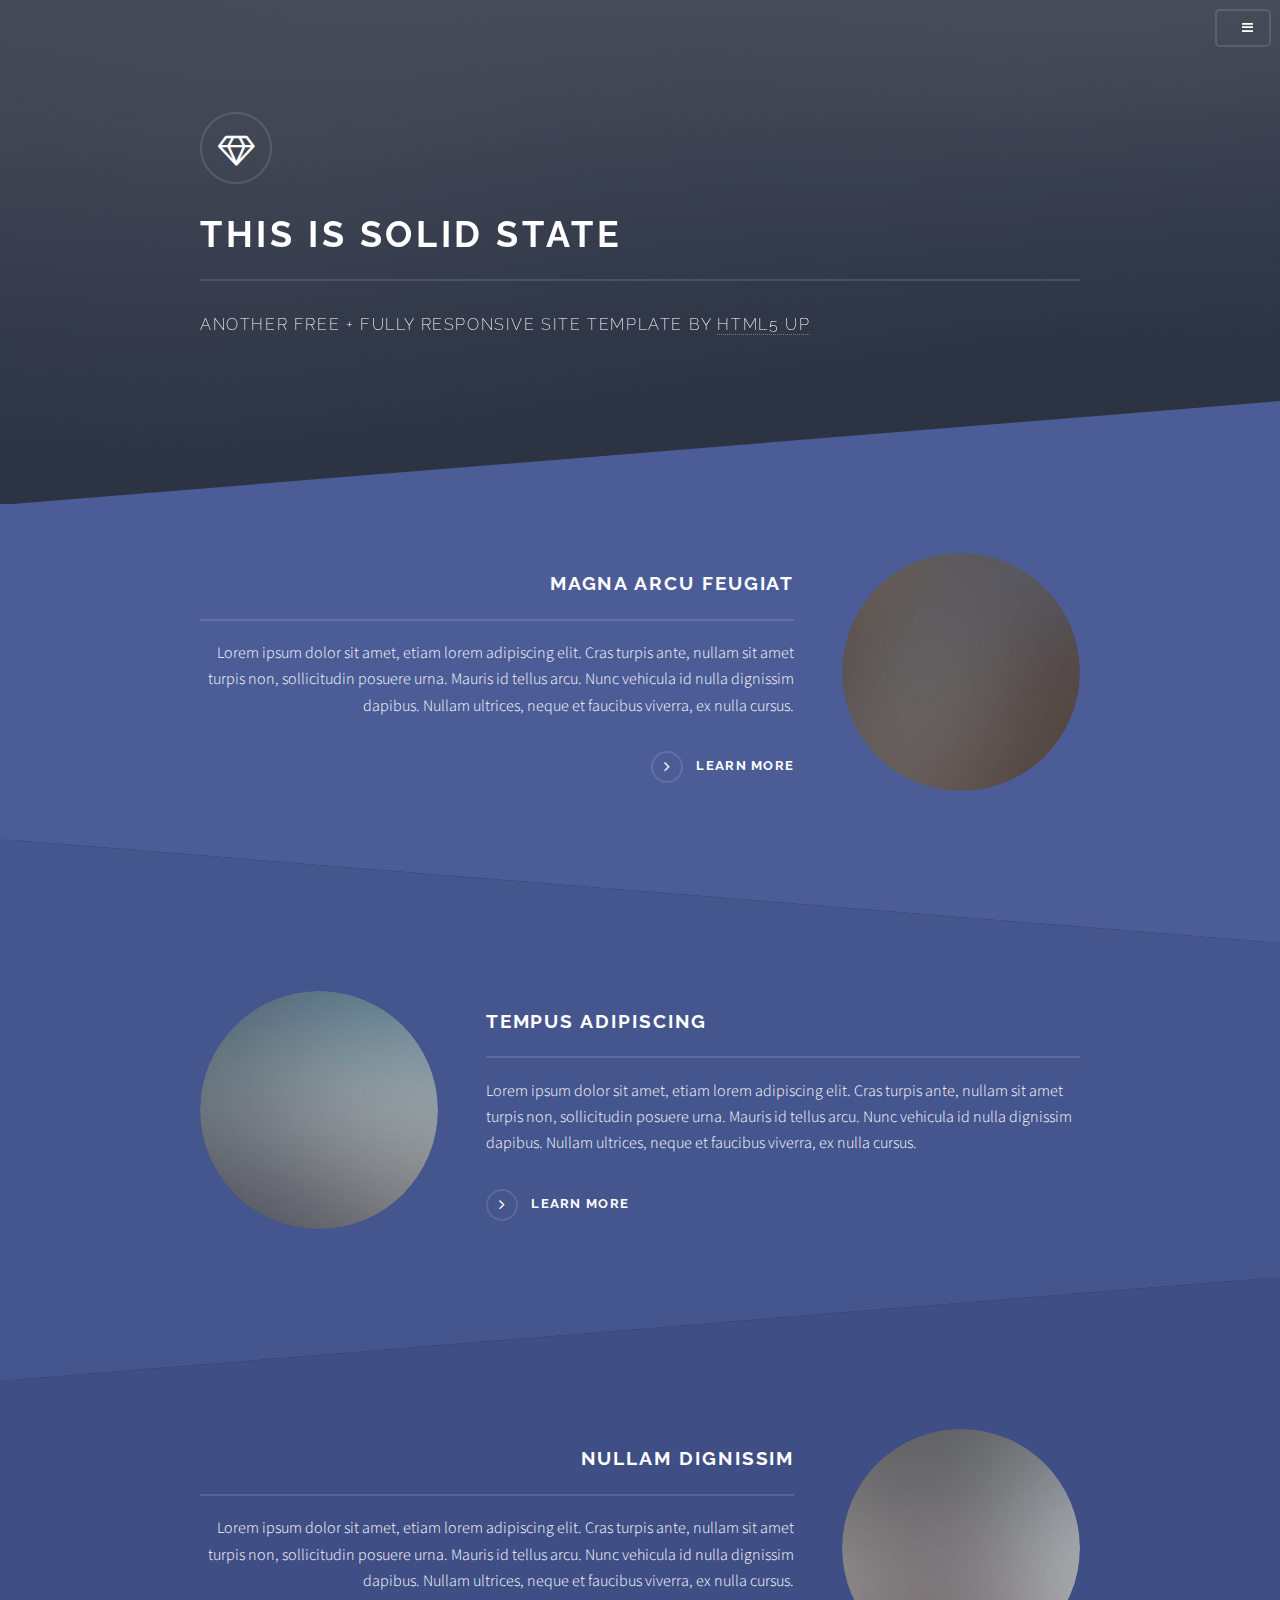
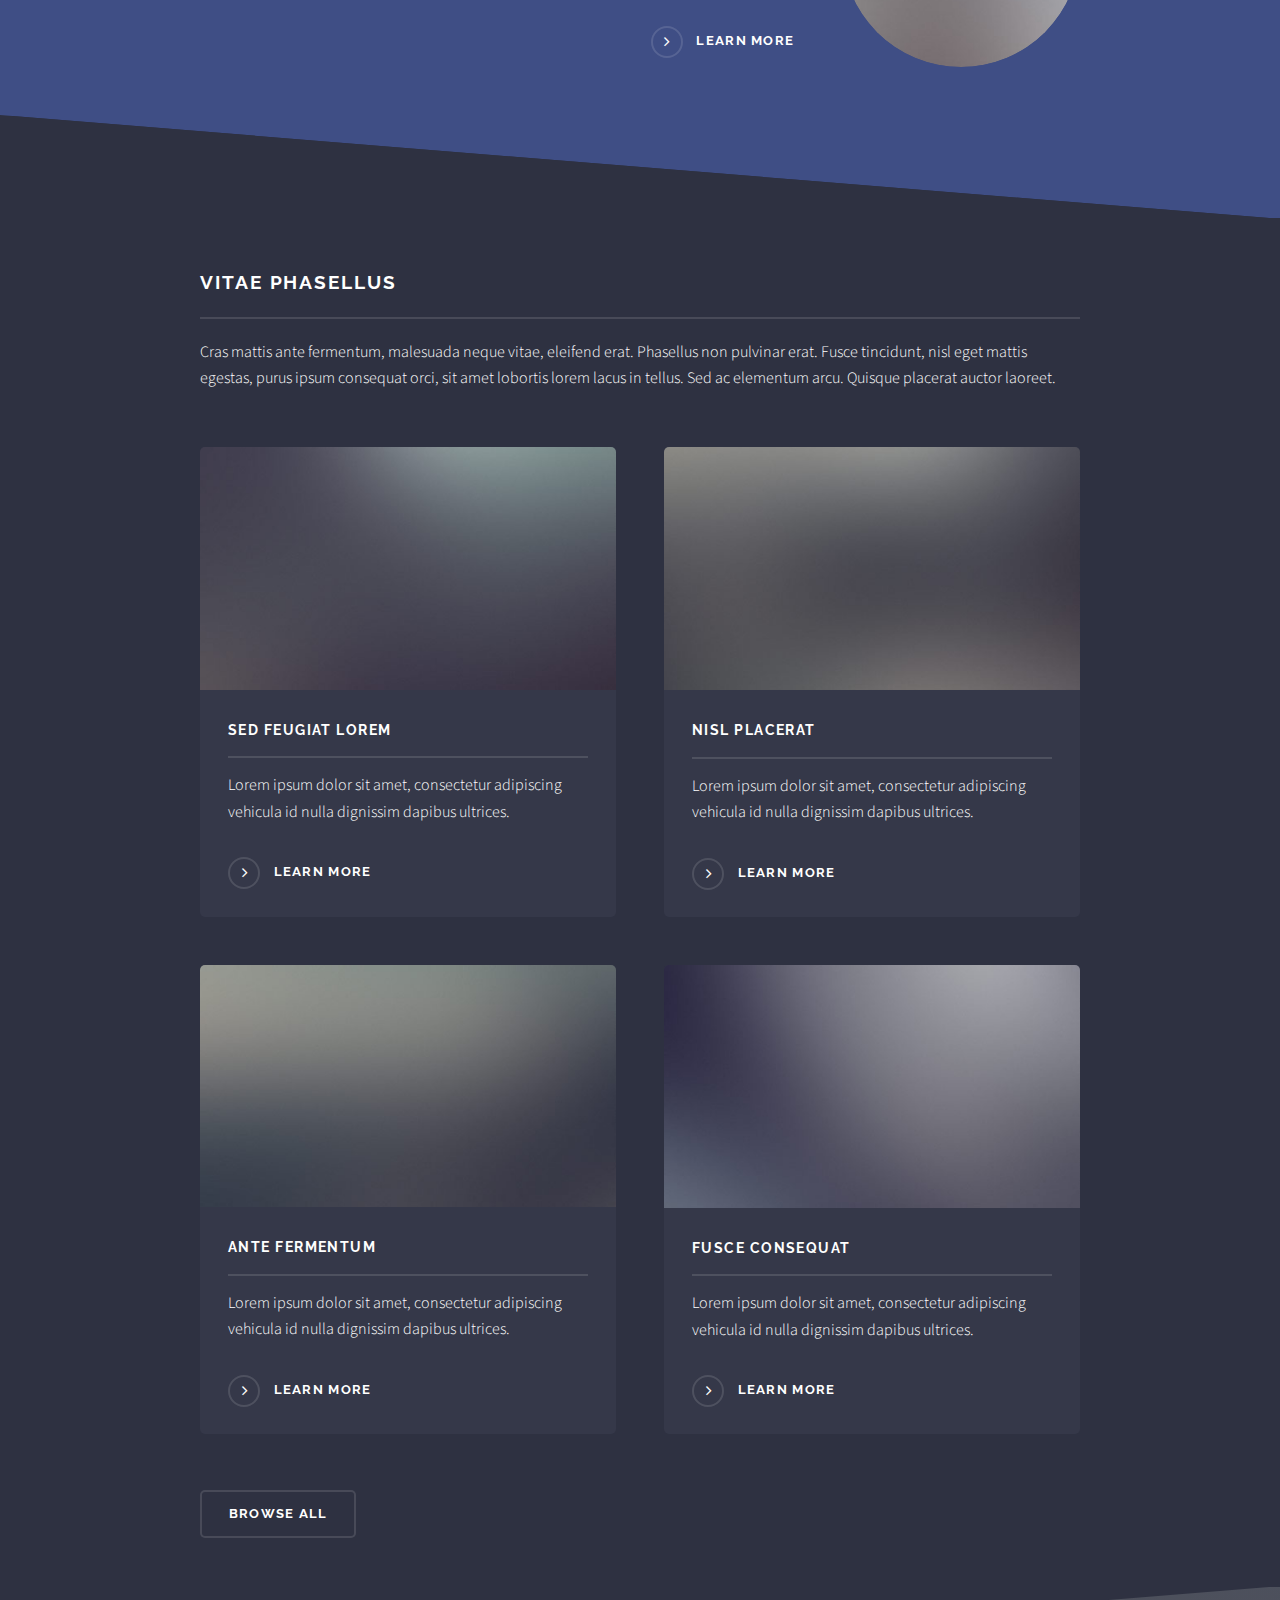
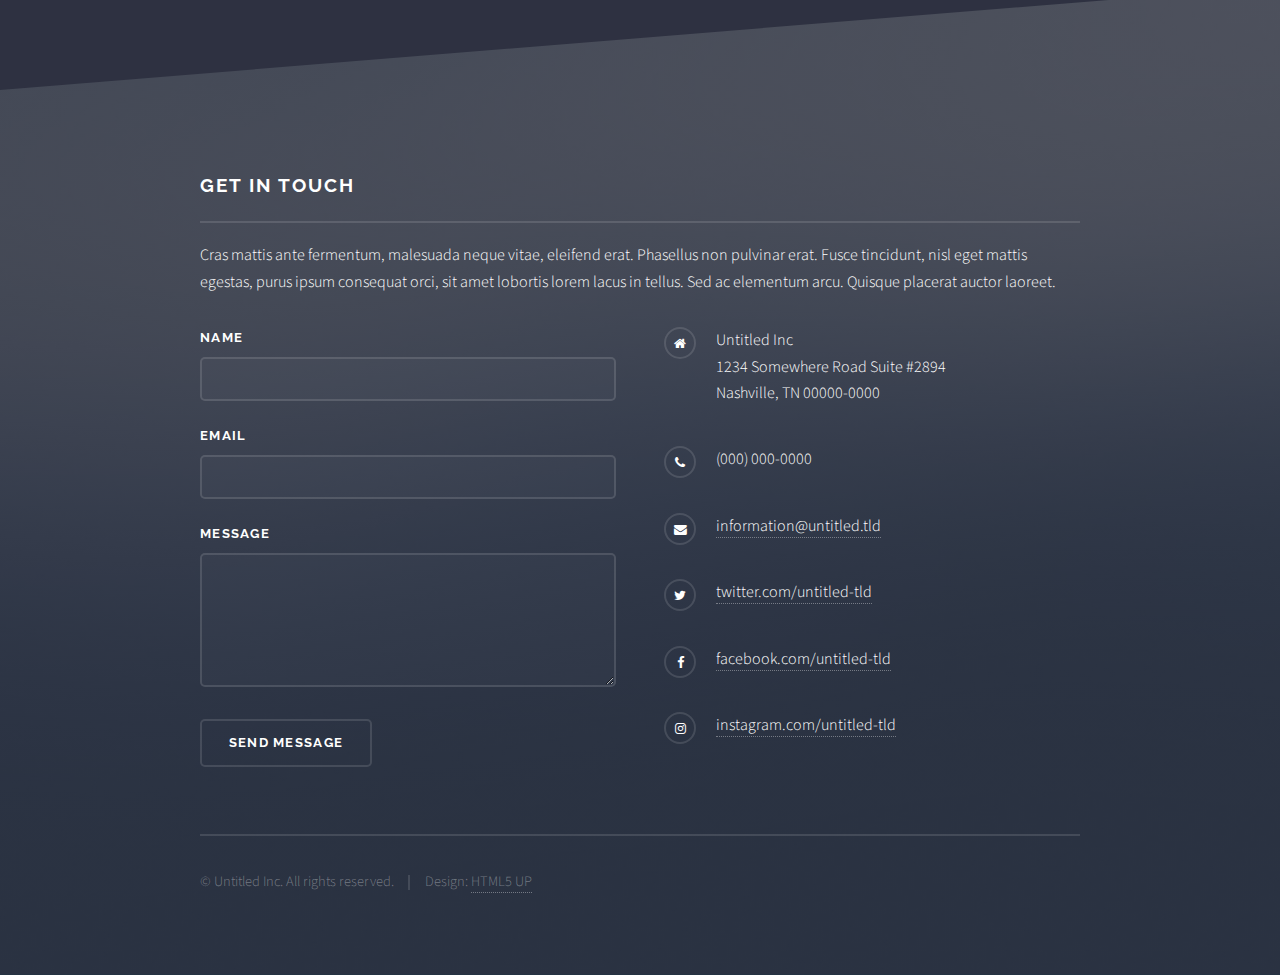
==== index.html @ 96dd8e82 "initial commit;" ====
<!DOCTYPE HTML>
<!--
	Solid State by HTML5 UP
	html5up.net | @ajlkn
	Free for personal and commercial use under the CCA 3.0 license (html5up.net/license)
-->
<html>
	<head>
		<title>Solid State by HTML5 UP</title>
		<meta charset="utf-8" />
		<meta name="viewport" content="width=device-width, initial-scale=1, user-scalable=no" />
		<link rel="stylesheet" href="assets/css/main.css" />
		<noscript><link rel="stylesheet" href="assets/css/noscript.css" /></noscript>
	</head>
	<body class="is-preload">

		<!-- Page Wrapper -->
			<div id="page-wrapper">

				<!-- Header -->
					<header id="header" class="alt">
						<h1><a href="index.html">Solid State</a></h1>
						<nav>
							<a href="#menu"></a>
						</nav>
					</header>

				<!-- Menu -->
					<nav id="menu">
						<div class="inner">
							<h2>Menu</h2>
							<ul class="links">
								<li><a href="index.html">Home</a></li>
								<li><a href="generic.html">Generic</a></li>
								<li><a href="elements.html">Elements</a></li>
								<li><a href="#">Log In</a></li>
								<li><a href="#">Sign Up</a></li>
							</ul>
							<a href="#" class="close">Close</a>
						</div>
					</nav>

				<!-- Banner -->
					<section id="banner">
						<div class="inner">
							<div class="logo"><span class="icon fa-diamond"></span></div>
							<h2>This is Solid State</h2>
							<p>Another free + fully responsive site template by <a href="http://html5up.net">HTML5 UP</a></p>
						</div>
					</section>

				<!-- Wrapper -->
					<section id="wrapper">

						<!-- One -->
							<section id="one" class="wrapper spotlight style1">
								<div class="inner">
									<a href="#" class="image"><img src="images/pic01.jpg" alt="" /></a>
									<div class="content">
										<h2 class="major">Magna arcu feugiat</h2>
										<p>Lorem ipsum dolor sit amet, etiam lorem adipiscing elit. Cras turpis ante, nullam sit amet turpis non, sollicitudin posuere urna. Mauris id tellus arcu. Nunc vehicula id nulla dignissim dapibus. Nullam ultrices, neque et faucibus viverra, ex nulla cursus.</p>
										<a href="#" class="special">Learn more</a>
									</div>
								</div>
							</section>

						<!-- Two -->
							<section id="two" class="wrapper alt spotlight style2">
								<div class="inner">
									<a href="#" class="image"><img src="images/pic02.jpg" alt="" /></a>
									<div class="content">
										<h2 class="major">Tempus adipiscing</h2>
										<p>Lorem ipsum dolor sit amet, etiam lorem adipiscing elit. Cras turpis ante, nullam sit amet turpis non, sollicitudin posuere urna. Mauris id tellus arcu. Nunc vehicula id nulla dignissim dapibus. Nullam ultrices, neque et faucibus viverra, ex nulla cursus.</p>
										<a href="#" class="special">Learn more</a>
									</div>
								</div>
							</section>

						<!-- Three -->
							<section id="three" class="wrapper spotlight style3">
								<div class="inner">
									<a href="#" class="image"><img src="images/pic03.jpg" alt="" /></a>
									<div class="content">
										<h2 class="major">Nullam dignissim</h2>
										<p>Lorem ipsum dolor sit amet, etiam lorem adipiscing elit. Cras turpis ante, nullam sit amet turpis non, sollicitudin posuere urna. Mauris id tellus arcu. Nunc vehicula id nulla dignissim dapibus. Nullam ultrices, neque et faucibus viverra, ex nulla cursus.</p>
										<a href="#" class="special">Learn more</a>
									</div>
								</div>
							</section>

						<!-- Four -->
							<section id="four" class="wrapper alt style1">
								<div class="inner">
									<h2 class="major">Vitae phasellus</h2>
									<p>Cras mattis ante fermentum, malesuada neque vitae, eleifend erat. Phasellus non pulvinar erat. Fusce tincidunt, nisl eget mattis egestas, purus ipsum consequat orci, sit amet lobortis lorem lacus in tellus. Sed ac elementum arcu. Quisque placerat auctor laoreet.</p>
									<section class="features">
										<article>
											<a href="#" class="image"><img src="images/pic04.jpg" alt="" /></a>
											<h3 class="major">Sed feugiat lorem</h3>
											<p>Lorem ipsum dolor sit amet, consectetur adipiscing vehicula id nulla dignissim dapibus ultrices.</p>
											<a href="#" class="special">Learn more</a>
										</article>
										<article>
											<a href="#" class="image"><img src="images/pic05.jpg" alt="" /></a>
											<h3 class="major">Nisl placerat</h3>
											<p>Lorem ipsum dolor sit amet, consectetur adipiscing vehicula id nulla dignissim dapibus ultrices.</p>
											<a href="#" class="special">Learn more</a>
										</article>
										<article>
											<a href="#" class="image"><img src="images/pic06.jpg" alt="" /></a>
											<h3 class="major">Ante fermentum</h3>
											<p>Lorem ipsum dolor sit amet, consectetur adipiscing vehicula id nulla dignissim dapibus ultrices.</p>
											<a href="#" class="special">Learn more</a>
										</article>
										<article>
											<a href="#" class="image"><img src="images/pic07.jpg" alt="" /></a>
											<h3 class="major">Fusce consequat</h3>
											<p>Lorem ipsum dolor sit amet, consectetur adipiscing vehicula id nulla dignissim dapibus ultrices.</p>
											<a href="#" class="special">Learn more</a>
										</article>
									</section>
									<ul class="actions">
										<li><a href="#" class="button">Browse All</a></li>
									</ul>
								</div>
							</section>

					</section>

				<!-- Footer -->
					<section id="footer">
						<div class="inner">
							<h2 class="major">Get in touch</h2>
							<p>Cras mattis ante fermentum, malesuada neque vitae, eleifend erat. Phasellus non pulvinar erat. Fusce tincidunt, nisl eget mattis egestas, purus ipsum consequat orci, sit amet lobortis lorem lacus in tellus. Sed ac elementum arcu. Quisque placerat auctor laoreet.</p>
							<form method="post" action="#">
								<div class="fields">
									<div class="field">
										<label for="name">Name</label>
										<input type="text" name="name" id="name" />
									</div>
									<div class="field">
										<label for="email">Email</label>
										<input type="email" name="email" id="email" />
									</div>
									<div class="field">
										<label for="message">Message</label>
										<textarea name="message" id="message" rows="4"></textarea>
									</div>
								</div>
								<ul class="actions">
									<li><input type="submit" value="Send Message" /></li>
								</ul>
							</form>
							<ul class="contact">
								<li class="fa-home">
									Untitled Inc<br />
									1234 Somewhere Road Suite #2894<br />
									Nashville, TN 00000-0000
								</li>
								<li class="fa-phone">(000) 000-0000</li>
								<li class="fa-envelope"><a href="#">information@untitled.tld</a></li>
								<li class="fa-twitter"><a href="#">twitter.com/untitled-tld</a></li>
								<li class="fa-facebook"><a href="#">facebook.com/untitled-tld</a></li>
								<li class="fa-instagram"><a href="#">instagram.com/untitled-tld</a></li>
							</ul>
							<ul class="copyright">
								<li>&copy; Untitled Inc. All rights reserved.</li><li>Design: <a href="http://html5up.net">HTML5 UP</a></li>
							</ul>
						</div>
					</section>

			</div>

		<!-- Scripts -->
			<script src="assets/js/jquery.min.js"></script>
			<script src="assets/js/jquery.scrollex.min.js"></script>
			<script src="assets/js/browser.min.js"></script>
			<script src="assets/js/breakpoints.min.js"></script>
			<script src="assets/js/util.js"></script>
			<script src="assets/js/main.js"></script>

	</body>
</html>
---- assets/css/main.css ----
@import url(font-awesome.min.css);
@import url("https://fonts.googleapis.com/css?family=Raleway:200,700|Source+Sans+Pro:300,600,300italic,600italic");
/*
	Solid State by HTML5 UP
	html5up.net | @ajlkn
	Free for personal and commercial use under the CCA 3.0 license (html5up.net/license)
*/
html, body, div, span, applet, object,
iframe, h1, h2, h3, h4, h5, h6, p, blockquote,
pre, a, abbr, acronym, address, big, cite,
code, del, dfn, em, img, ins, kbd, q, s, samp,
small, strike, strong, sub, sup, tt, var, b,
u, i, center, dl, dt, dd, ol, ul, li, fieldset,
form, label, legend, table, caption, tbody,
tfoot, thead, tr, th, td, article, aside,
canvas, details, embed, figure, figcaption,
footer, header, hgroup, menu, nav, output, ruby,
section, summary, time, mark, audio, video {
  margin: 0;
  padding: 0;
  border: 0;
  font-size: 100%;
  font: inherit;
  vertical-align: baseline; }

article, aside, details, figcaption, figure,
footer, header, hgroup, menu, nav, section {
  display: block; }

body {
  line-height: 1; }

ol, ul {
  list-style: none; }

blockquote, q {
  quotes: none; }
  blockquote:before, blockquote:after, q:before, q:after {
    content: '';
    content: none; }

table {
  border-collapse: collapse;
  border-spacing: 0; }

body {
  -webkit-text-size-adjust: none; }

mark {
  background-color: transparent;
  color: inherit; }

input::-moz-focus-inner {
  border: 0;
  padding: 0; }

input, select, textarea {
  -moz-appearance: none;
  -webkit-appearance: none;
  -ms-appearance: none;
  appearance: none; }

/* Basic */
@-ms-viewport {
  width: device-width; }

body {
  -ms-overflow-style: scrollbar; }

@media screen and (max-width: 480px) {
  html, body {
    min-width: 320px; } }

html {
  box-sizing: border-box; }

*, *:before, *:after {
  box-sizing: inherit; }

body {
  background-color: #2e3141;
  background-image: linear-gradient(to top, rgba(46, 49, 65, 0.8), rgba(46, 49, 65, 0.8)), url("../../images/bg.jpg");
  background-size: auto, cover;
  background-attachment: fixed, fixed;
  background-position: center, center; }
  body.is-preload *, body.is-preload *:before, body.is-preload *:after {
    -moz-animation: none !important;
    -webkit-animation: none !important;
    -ms-animation: none !important;
    animation: none !important;
    -moz-transition: none !important;
    -webkit-transition: none !important;
    -ms-transition: none !important;
    transition: none !important; }

/* Type */
body, input, select, textarea {
  color: #ffffff;
  font-family: "Source Sans Pro", Helvetica, sans-serif;
  font-size: 16.5pt;
  font-weight: 300;
  line-height: 1.65; }
  @media screen and (max-width: 1680px) {
    body, input, select, textarea {
      font-size: 13pt; } }
  @media screen and (max-width: 1280px) {
    body, input, select, textarea {
      font-size: 12pt; } }
  @media screen and (max-width: 980px) {
    body, input, select, textarea {
      font-size: 12pt; } }
  @media screen and (max-width: 736px) {
    body, input, select, textarea {
      font-size: 12pt; } }
  @media screen and (max-width: 480px) {
    body, input, select, textarea {
      font-size: 12pt; } }

a {
  -moz-transition: color 0.2s ease-in-out, border-bottom-color 0.2s ease-in-out;
  -webkit-transition: color 0.2s ease-in-out, border-bottom-color 0.2s ease-in-out;
  -ms-transition: color 0.2s ease-in-out, border-bottom-color 0.2s ease-in-out;
  transition: color 0.2s ease-in-out, border-bottom-color 0.2s ease-in-out;
  border-bottom: dotted 1px rgba(255, 255, 255, 0.35);
  color: #ffffff;
  text-decoration: none; }
  a:hover {
    border-bottom-color: transparent;
    color: #ffffff !important; }
  a.special:not(.button) {
    text-decoration: none;
    border-bottom: 0;
    display: block;
    font-family: Raleway, Helvetica, sans-serif;
    font-size: 0.8em;
    font-weight: 700;
    letter-spacing: 0.1em;
    margin: 0 0 2em 0;
    text-transform: uppercase; }
    a.special:not(.button):before {
      -moz-osx-font-smoothing: grayscale;
      -webkit-font-smoothing: antialiased;
      font-family: FontAwesome;
      font-style: normal;
      font-weight: normal;
      text-transform: none !important; }
    a.special:not(.button):before {
      -moz-transition: background-color 0.2s ease-in-out;
      -webkit-transition: background-color 0.2s ease-in-out;
      -ms-transition: background-color 0.2s ease-in-out;
      transition: background-color 0.2s ease-in-out;
      border-radius: 100%;
      border: solid 2px rgba(255, 255, 255, 0.125);
      content: '\f105';
      display: inline-block;
      font-size: 1.25em;
      height: 2em;
      line-height: 1.65em;
      margin-right: 0.85em;
      text-align: center;
      text-indent: 0.15em;
      vertical-align: middle;
      width: 2em; }
    a.special:not(.button):hover:before {
      background-color: rgba(255, 255, 255, 0.025); }
    a.special:not(.button):active:before {
      background-color: rgba(255, 255, 255, 0.075); }

strong, b {
  color: #ffffff;
  font-weight: 600; }

em, i {
  font-style: italic; }

p {
  margin: 0 0 2em 0; }

h1, h2, h3, h4, h5, h6 {
  color: #ffffff;
  font-family: Raleway, Helvetica, sans-serif;
  font-weight: 700;
  letter-spacing: 0.1em;
  margin: 0 0 1em 0;
  text-transform: uppercase; }
  h1 a, h2 a, h3 a, h4 a, h5 a, h6 a {
    color: inherit;
    text-decoration: none;
    border-bottom: 0; }
  h1 span, h2 span, h3 span, h4 span, h5 span, h6 span {
    font-weight: 200; }
  h1.major, h2.major, h3.major, h4.major, h5.major, h6.major {
    padding-bottom: 1em;
    border-bottom: solid 2px rgba(255, 255, 255, 0.125); }

h2 {
  font-size: 1.2em; }

h3 {
  font-size: 0.9em; }

h4 {
  font-size: 0.7em; }

h5 {
  font-size: 0.7em; }

h6 {
  font-size: 0.7em; }

@media screen and (max-width: 736px) {
  h2 {
    font-size: 1em; }
  h3 {
    font-size: 0.8em; } }

sub {
  font-size: 0.8em;
  position: relative;
  top: 0.5em; }

sup {
  font-size: 0.8em;
  position: relative;
  top: -0.5em; }

blockquote {
  border-left: solid 4px rgba(255, 255, 255, 0.125);
  font-style: italic;
  margin: 0 0 2em 0;
  padding: 0.5em 0 0.5em 2em; }

code {
  background: rgba(255, 255, 255, 0.025);
  border-radius: 5px;
  border: solid 2px rgba(255, 255, 255, 0.125);
  font-family: "Courier New", monospace;
  font-size: 0.9em;
  margin: 0 0.25em;
  padding: 0.25em 0.65em; }

pre {
  -webkit-overflow-scrolling: touch;
  font-family: "Courier New", monospace;
  font-size: 0.9em;
  margin: 0 0 2em 0; }
  pre code {
    display: block;
    line-height: 1.75em;
    padding: 1em 1.5em;
    overflow-x: auto; }

hr {
  border: 0;
  border-bottom: solid 2px rgba(255, 255, 255, 0.125);
  margin: 2.5em 0; }
  hr.major {
    margin: 4em 0; }

.align-left {
  text-align: left; }

.align-center {
  text-align: center; }

.align-right {
  text-align: right; }

/* Row */
.row {
  display: flex;
  flex-wrap: wrap;
  box-sizing: border-box;
  align-items: stretch; }
  .row > * {
    box-sizing: border-box; }
  .row.gtr-uniform > * > :last-child {
    margin-bottom: 0; }
  .row.aln-left {
    justify-content: flex-start; }
  .row.aln-center {
    justify-content: center; }
  .row.aln-right {
    justify-content: flex-end; }
  .row.aln-top {
    align-items: flex-start; }
  .row.aln-middle {
    align-items: center; }
  .row.aln-bottom {
    align-items: flex-end; }
  .row > .imp {
    order: -1; }
  .row > .col-1 {
    width: 8.3333333333%; }
  .row > .off-1 {
    margin-left: 8.3333333333%; }
  .row > .col-2 {
    width: 16.6666666667%; }
  .row > .off-2 {
    margin-left: 16.6666666667%; }
  .row > .col-3 {
    width: 25%; }
  .row > .off-3 {
    margin-left: 25%; }
  .row > .col-4 {
    width: 33.3333333333%; }
  .row > .off-4 {
    margin-left: 33.3333333333%; }
  .row > .col-5 {
    width: 41.6666666667%; }
  .row > .off-5 {
    margin-left: 41.6666666667%; }
  .row > .col-6 {
    width: 50%; }
  .row > .off-6 {
    margin-left: 50%; }
  .row > .col-7 {
    width: 58.3333333333%; }
  .row > .off-7 {
    margin-left: 58.3333333333%; }
  .row > .col-8 {
    width: 66.6666666667%; }
  .row > .off-8 {
    margin-left: 66.6666666667%; }
  .row > .col-9 {
    width: 75%; }
  .row > .off-9 {
    margin-left: 75%; }
  .row > .col-10 {
    width: 83.3333333333%; }
  .row > .off-10 {
    margin-left: 83.3333333333%; }
  .row > .col-11 {
    width: 91.6666666667%; }
  .row > .off-11 {
    margin-left: 91.6666666667%; }
  .row > .col-12 {
    width: 100%; }
  .row > .off-12 {
    margin-left: 100%; }
  .row.gtr-0 {
    margin-top: 0;
    margin-left: 0em; }
    .row.gtr-0 > * {
      padding: 0 0 0 0em; }
    .row.gtr-0.gtr-uniform {
      margin-top: 0em; }
      .row.gtr-0.gtr-uniform > * {
        padding-top: 0em; }
  .row.gtr-25 {
    margin-top: 0;
    margin-left: -0.4375em; }
    .row.gtr-25 > * {
      padding: 0 0 0 0.4375em; }
    .row.gtr-25.gtr-uniform {
      margin-top: -0.4375em; }
      .row.gtr-25.gtr-uniform > * {
        padding-top: 0.4375em; }
  .row.gtr-50 {
    margin-top: 0;
    margin-left: -0.875em; }
    .row.gtr-50 > * {
      padding: 0 0 0 0.875em; }
    .row.gtr-50.gtr-uniform {
      margin-top: -0.875em; }
      .row.gtr-50.gtr-uniform > * {
        padding-top: 0.875em; }
  .row {
    margin-top: 0;
    margin-left: -1.75em; }
    .row > * {
      padding: 0 0 0 1.75em; }
    .row.gtr-uniform {
      margin-top: -1.75em; }
      .row.gtr-uniform > * {
        padding-top: 1.75em; }
  .row.gtr-150 {
    margin-top: 0;
    margin-left: -2.625em; }
    .row.gtr-150 > * {
      padding: 0 0 0 2.625em; }
    .row.gtr-150.gtr-uniform {
      margin-top: -2.625em; }
      .row.gtr-150.gtr-uniform > * {
        padding-top: 2.625em; }
  .row.gtr-200 {
    margin-top: 0;
    margin-left: -3.5em; }
    .row.gtr-200 > * {
      padding: 0 0 0 3.5em; }
    .row.gtr-200.gtr-uniform {
      margin-top: -3.5em; }
      .row.gtr-200.gtr-uniform > * {
        padding-top: 3.5em; }
  @media screen and (max-width: 1680px) {
    .row {
      display: flex;
      flex-wrap: wrap;
      box-sizing: border-box;
      align-items: stretch; }
      .row > * {
        box-sizing: border-box; }
      .row.gtr-uniform > * > :last-child {
        margin-bottom: 0; }
      .row.aln-left {
        justify-content: flex-start; }
      .row.aln-center {
        justify-content: center; }
      .row.aln-right {
        justify-content: flex-end; }
      .row.aln-top {
        align-items: flex-start; }
      .row.aln-middle {
        align-items: center; }
      .row.aln-bottom {
        align-items: flex-end; }
      .row > .imp-xlarge {
        order: -1; }
      .row > .col-1-xlarge {
        width: 8.3333333333%; }
      .row > .off-1-xlarge {
        margin-left: 8.3333333333%; }
      .row > .col-2-xlarge {
        width: 16.6666666667%; }
      .row > .off-2-xlarge {
        margin-left: 16.6666666667%; }
      .row > .col-3-xlarge {
        width: 25%; }
      .row > .off-3-xlarge {
        margin-left: 25%; }
      .row > .col-4-xlarge {
        width: 33.3333333333%; }
      .row > .off-4-xlarge {
        margin-left: 33.3333333333%; }
      .row > .col-5-xlarge {
        width: 41.6666666667%; }
      .row > .off-5-xlarge {
        margin-left: 41.6666666667%; }
      .row > .col-6-xlarge {
        width: 50%; }
      .row > .off-6-xlarge {
        margin-left: 50%; }
      .row > .col-7-xlarge {
        width: 58.3333333333%; }
      .row > .off-7-xlarge {
        margin-left: 58.3333333333%; }
      .row > .col-8-xlarge {
        width: 66.6666666667%; }
      .row > .off-8-xlarge {
        margin-left: 66.6666666667%; }
      .row > .col-9-xlarge {
        width: 75%; }
      .row > .off-9-xlarge {
        margin-left: 75%; }
      .row > .col-10-xlarge {
        width: 83.3333333333%; }
      .row > .off-10-xlarge {
        margin-left: 83.3333333333%; }
      .row > .col-11-xlarge {
        width: 91.6666666667%; }
      .row > .off-11-xlarge {
        margin-left: 91.6666666667%; }
      .row > .col-12-xlarge {
        width: 100%; }
      .row > .off-12-xlarge {
        margin-left: 100%; }
      .row.gtr-0 {
        margin-top: 0;
        margin-left: 0em; }
        .row.gtr-0 > * {
          padding: 0 0 0 0em; }
        .row.gtr-0.gtr-uniform {
          margin-top: 0em; }
          .row.gtr-0.gtr-uniform > * {
            padding-top: 0em; }
      .row.gtr-25 {
        margin-top: 0;
        margin-left: -0.4375em; }
        .row.gtr-25 > * {
          padding: 0 0 0 0.4375em; }
        .row.gtr-25.gtr-uniform {
          margin-top: -0.4375em; }
          .row.gtr-25.gtr-uniform > * {
            padding-top: 0.4375em; }
      .row.gtr-50 {
        margin-top: 0;
        margin-left: -0.875em; }
        .row.gtr-50 > * {
          padding: 0 0 0 0.875em; }
        .row.gtr-50.gtr-uniform {
          margin-top: -0.875em; }
          .row.gtr-50.gtr-uniform > * {
            padding-top: 0.875em; }
      .row {
        margin-top: 0;
        margin-left: -1.75em; }
        .row > * {
          padding: 0 0 0 1.75em; }
        .row.gtr-uniform {
          margin-top: -1.75em; }
          .row.gtr-uniform > * {
            padding-top: 1.75em; }
      .row.gtr-150 {
        margin-top: 0;
        margin-left: -2.625em; }
        .row.gtr-150 > * {
          padding: 0 0 0 2.625em; }
        .row.gtr-150.gtr-uniform {
          margin-top: -2.625em; }
          .row.gtr-150.gtr-uniform > * {
            padding-top: 2.625em; }
      .row.gtr-200 {
        margin-top: 0;
        margin-left: -3.5em; }
        .row.gtr-200 > * {
          padding: 0 0 0 3.5em; }
        .row.gtr-200.gtr-uniform {
          margin-top: -3.5em; }
          .row.gtr-200.gtr-uniform > * {
            padding-top: 3.5em; } }
  @media screen and (max-width: 1280px) {
    .row {
      display: flex;
      flex-wrap: wrap;
      box-sizing: border-box;
      align-items: stretch; }
      .row > * {
        box-sizing: border-box; }
      .row.gtr-uniform > * > :last-child {
        margin-bottom: 0; }
      .row.aln-left {
        justify-content: flex-start; }
      .row.aln-center {
        justify-content: center; }
      .row.aln-right {
        justify-content: flex-end; }
      .row.aln-top {
        align-items: flex-start; }
      .row.aln-middle {
        align-items: center; }
      .row.aln-bottom {
        align-items: flex-end; }
      .row > .imp-large {
        order: -1; }
      .row > .col-1-large {
        width: 8.3333333333%; }
      .row > .off-1-large {
        margin-left: 8.3333333333%; }
      .row > .col-2-large {
        width: 16.6666666667%; }
      .row > .off-2-large {
        margin-left: 16.6666666667%; }
      .row > .col-3-large {
        width: 25%; }
      .row > .off-3-large {
        margin-left: 25%; }
      .row > .col-4-large {
        width: 33.3333333333%; }
      .row > .off-4-large {
        margin-left: 33.3333333333%; }
      .row > .col-5-large {
        width: 41.6666666667%; }
      .row > .off-5-large {
        margin-left: 41.6666666667%; }
      .row > .col-6-large {
        width: 50%; }
      .row > .off-6-large {
        margin-left: 50%; }
      .row > .col-7-large {
        width: 58.3333333333%; }
      .row > .off-7-large {
        margin-left: 58.3333333333%; }
      .row > .col-8-large {
        width: 66.6666666667%; }
      .row > .off-8-large {
        margin-left: 66.6666666667%; }
      .row > .col-9-large {
        width: 75%; }
      .row > .off-9-large {
        margin-left: 75%; }
      .row > .col-10-large {
        width: 83.3333333333%; }
      .row > .off-10-large {
        margin-left: 83.3333333333%; }
      .row > .col-11-large {
        width: 91.6666666667%; }
      .row > .off-11-large {
        margin-left: 91.6666666667%; }
      .row > .col-12-large {
        width: 100%; }
      .row > .off-12-large {
        margin-left: 100%; }
      .row.gtr-0 {
        margin-top: 0;
        margin-left: 0em; }
        .row.gtr-0 > * {
          padding: 0 0 0 0em; }
        .row.gtr-0.gtr-uniform {
          margin-top: 0em; }
          .row.gtr-0.gtr-uniform > * {
            padding-top: 0em; }
      .row.gtr-25 {
        margin-top: 0;
        margin-left: -0.4375em; }
        .row.gtr-25 > * {
          padding: 0 0 0 0.4375em; }
        .row.gtr-25.gtr-uniform {
          margin-top: -0.4375em; }
          .row.gtr-25.gtr-uniform > * {
            padding-top: 0.4375em; }
      .row.gtr-50 {
        margin-top: 0;
        margin-left: -0.875em; }
        .row.gtr-50 > * {
          padding: 0 0 0 0.875em; }
        .row.gtr-50.gtr-uniform {
          margin-top: -0.875em; }
          .row.gtr-50.gtr-uniform > * {
            padding-top: 0.875em; }
      .row {
        margin-top: 0;
        margin-left: -1.75em; }
        .row > * {
          padding: 0 0 0 1.75em; }
        .row.gtr-uniform {
          margin-top: -1.75em; }
          .row.gtr-uniform > * {
            padding-top: 1.75em; }
      .row.gtr-150 {
        margin-top: 0;
        margin-left: -2.625em; }
        .row.gtr-150 > * {
          padding: 0 0 0 2.625em; }
        .row.gtr-150.gtr-uniform {
          margin-top: -2.625em; }
          .row.gtr-150.gtr-uniform > * {
            padding-top: 2.625em; }
      .row.gtr-200 {
        margin-top: 0;
        margin-left: -3.5em; }
        .row.gtr-200 > * {
          padding: 0 0 0 3.5em; }
        .row.gtr-200.gtr-uniform {
          margin-top: -3.5em; }
          .row.gtr-200.gtr-uniform > * {
            padding-top: 3.5em; } }
  @media screen and (max-width: 980px) {
    .row {
      display: flex;
      flex-wrap: wrap;
      box-sizing: border-box;
      align-items: stretch; }
      .row > * {
        box-sizing: border-box; }
      .row.gtr-uniform > * > :last-child {
        margin-bottom: 0; }
      .row.aln-left {
        justify-content: flex-start; }
      .row.aln-center {
        justify-content: center; }
      .row.aln-right {
        justify-content: flex-end; }
      .row.aln-top {
        align-items: flex-start; }
      .row.aln-middle {
        align-items: center; }
      .row.aln-bottom {
        align-items: flex-end; }
      .row > .imp-medium {
        order: -1; }
      .row > .col-1-medium {
        width: 8.3333333333%; }
      .row > .off-1-medium {
        margin-left: 8.3333333333%; }
      .row > .col-2-medium {
        width: 16.6666666667%; }
      .row > .off-2-medium {
        margin-left: 16.6666666667%; }
      .row > .col-3-medium {
        width: 25%; }
      .row > .off-3-medium {
        margin-left: 25%; }
      .row > .col-4-medium {
        width: 33.3333333333%; }
      .row > .off-4-medium {
        margin-left: 33.3333333333%; }
      .row > .col-5-medium {
        width: 41.6666666667%; }
      .row > .off-5-medium {
        margin-left: 41.6666666667%; }
      .row > .col-6-medium {
        width: 50%; }
      .row > .off-6-medium {
        margin-left: 50%; }
      .row > .col-7-medium {
        width: 58.3333333333%; }
      .row > .off-7-medium {
        margin-left: 58.3333333333%; }
      .row > .col-8-medium {
        width: 66.6666666667%; }
      .row > .off-8-medium {
        margin-left: 66.6666666667%; }
      .row > .col-9-medium {
        width: 75%; }
      .row > .off-9-medium {
        margin-left: 75%; }
      .row > .col-10-medium {
        width: 83.3333333333%; }
      .row > .off-10-medium {
        margin-left: 83.3333333333%; }
      .row > .col-11-medium {
        width: 91.6666666667%; }
      .row > .off-11-medium {
        margin-left: 91.6666666667%; }
      .row > .col-12-medium {
        width: 100%; }
      .row > .off-12-medium {
        margin-left: 100%; }
      .row.gtr-0 {
        margin-top: 0;
        margin-left: 0em; }
        .row.gtr-0 > * {
          padding: 0 0 0 0em; }
        .row.gtr-0.gtr-uniform {
          margin-top: 0em; }
          .row.gtr-0.gtr-uniform > * {
            padding-top: 0em; }
      .row.gtr-25 {
        margin-top: 0;
        margin-left: -0.4375em; }
        .row.gtr-25 > * {
          padding: 0 0 0 0.4375em; }
        .row.gtr-25.gtr-uniform {
          margin-top: -0.4375em; }
          .row.gtr-25.gtr-uniform > * {
            padding-top: 0.4375em; }
      .row.gtr-50 {
        margin-top: 0;
        margin-left: -0.875em; }
        .row.gtr-50 > * {
          padding: 0 0 0 0.875em; }
        .row.gtr-50.gtr-uniform {
          margin-top: -0.875em; }
          .row.gtr-50.gtr-uniform > * {
            padding-top: 0.875em; }
      .row {
        margin-top: 0;
        margin-left: -1.75em; }
        .row > * {
          padding: 0 0 0 1.75em; }
        .row.gtr-uniform {
          margin-top: -1.75em; }
          .row.gtr-uniform > * {
            padding-top: 1.75em; }
      .row.gtr-150 {
        margin-top: 0;
        margin-left: -2.625em; }
        .row.gtr-150 > * {
          padding: 0 0 0 2.625em; }
        .row.gtr-150.gtr-uniform {
          margin-top: -2.625em; }
          .row.gtr-150.gtr-uniform > * {
            padding-top: 2.625em; }
      .row.gtr-200 {
        margin-top: 0;
        margin-left: -3.5em; }
        .row.gtr-200 > * {
          padding: 0 0 0 3.5em; }
        .row.gtr-200.gtr-uniform {
          margin-top: -3.5em; }
          .row.gtr-200.gtr-uniform > * {
            padding-top: 3.5em; } }
  @media screen and (max-width: 736px) {
    .row {
      display: flex;
      flex-wrap: wrap;
      box-sizing: border-box;
      align-items: stretch; }
      .row > * {
        box-sizing: border-box; }
      .row.gtr-uniform > * > :last-child {
        margin-bottom: 0; }
      .row.aln-left {
        justify-content: flex-start; }
      .row.aln-center {
        justify-content: center; }
      .row.aln-right {
        justify-content: flex-end; }
      .row.aln-top {
        align-items: flex-start; }
      .row.aln-middle {
        align-items: center; }
      .row.aln-bottom {
        align-items: flex-end; }
      .row > .imp-small {
        order: -1; }
      .row > .col-1-small {
        width: 8.3333333333%; }
      .row > .off-1-small {
        margin-left: 8.3333333333%; }
      .row > .col-2-small {
        width: 16.6666666667%; }
      .row > .off-2-small {
        margin-left: 16.6666666667%; }
      .row > .col-3-small {
        width: 25%; }
      .row > .off-3-small {
        margin-left: 25%; }
      .row > .col-4-small {
        width: 33.3333333333%; }
      .row > .off-4-small {
        margin-left: 33.3333333333%; }
      .row > .col-5-small {
        width: 41.6666666667%; }
      .row > .off-5-small {
        margin-left: 41.6666666667%; }
      .row > .col-6-small {
        width: 50%; }
      .row > .off-6-small {
        margin-left: 50%; }
      .row > .col-7-small {
        width: 58.3333333333%; }
      .row > .off-7-small {
        margin-left: 58.3333333333%; }
      .row > .col-8-small {
        width: 66.6666666667%; }
      .row > .off-8-small {
        margin-left: 66.6666666667%; }
      .row > .col-9-small {
        width: 75%; }
      .row > .off-9-small {
        margin-left: 75%; }
      .row > .col-10-small {
        width: 83.3333333333%; }
      .row > .off-10-small {
        margin-left: 83.3333333333%; }
      .row > .col-11-small {
        width: 91.6666666667%; }
      .row > .off-11-small {
        margin-left: 91.6666666667%; }
      .row > .col-12-small {
        width: 100%; }
      .row > .off-12-small {
        margin-left: 100%; }
      .row.gtr-0 {
        margin-top: 0;
        margin-left: 0em; }
        .row.gtr-0 > * {
          padding: 0 0 0 0em; }
        .row.gtr-0.gtr-uniform {
          margin-top: 0em; }
          .row.gtr-0.gtr-uniform > * {
            padding-top: 0em; }
      .row.gtr-25 {
        margin-top: 0;
        margin-left: -0.3125em; }
        .row.gtr-25 > * {
          padding: 0 0 0 0.3125em; }
        .row.gtr-25.gtr-uniform {
          margin-top: -0.3125em; }
          .row.gtr-25.gtr-uniform > * {
            padding-top: 0.3125em; }
      .row.gtr-50 {
        margin-top: 0;
        margin-left: -0.625em; }
        .row.gtr-50 > * {
          padding: 0 0 0 0.625em; }
        .row.gtr-50.gtr-uniform {
          margin-top: -0.625em; }
          .row.gtr-50.gtr-uniform > * {
            padding-top: 0.625em; }
      .row {
        margin-top: 0;
        margin-left: -1.25em; }
        .row > * {
          padding: 0 0 0 1.25em; }
        .row.gtr-uniform {
          margin-top: -1.25em; }
          .row.gtr-uniform > * {
            padding-top: 1.25em; }
      .row.gtr-150 {
        margin-top: 0;
        margin-left: -1.875em; }
        .row.gtr-150 > * {
          padding: 0 0 0 1.875em; }
        .row.gtr-150.gtr-uniform {
          margin-top: -1.875em; }
          .row.gtr-150.gtr-uniform > * {
            padding-top: 1.875em; }
      .row.gtr-200 {
        margin-top: 0;
        margin-left: -2.5em; }
        .row.gtr-200 > * {
          padding: 0 0 0 2.5em; }
        .row.gtr-200.gtr-uniform {
          margin-top: -2.5em; }
          .row.gtr-200.gtr-uniform > * {
            padding-top: 2.5em; } }
  @media screen and (max-width: 480px) {
    .row {
      display: flex;
      flex-wrap: wrap;
      box-sizing: border-box;
      align-items: stretch; }
      .row > * {
        box-sizing: border-box; }
      .row.gtr-uniform > * > :last-child {
        margin-bottom: 0; }
      .row.aln-left {
        justify-content: flex-start; }
      .row.aln-center {
        justify-content: center; }
      .row.aln-right {
        justify-content: flex-end; }
      .row.aln-top {
        align-items: flex-start; }
      .row.aln-middle {
        align-items: center; }
      .row.aln-bottom {
        align-items: flex-end; }
      .row > .imp-xsmall {
        order: -1; }
      .row > .col-1-xsmall {
        width: 8.3333333333%; }
      .row > .off-1-xsmall {
        margin-left: 8.3333333333%; }
      .row > .col-2-xsmall {
        width: 16.6666666667%; }
      .row > .off-2-xsmall {
        margin-left: 16.6666666667%; }
      .row > .col-3-xsmall {
        width: 25%; }
      .row > .off-3-xsmall {
        margin-left: 25%; }
      .row > .col-4-xsmall {
        width: 33.3333333333%; }
      .row > .off-4-xsmall {
        margin-left: 33.3333333333%; }
      .row > .col-5-xsmall {
        width: 41.6666666667%; }
      .row > .off-5-xsmall {
        margin-left: 41.6666666667%; }
      .row > .col-6-xsmall {
        width: 50%; }
      .row > .off-6-xsmall {
        margin-left: 50%; }
      .row > .col-7-xsmall {
        width: 58.3333333333%; }
      .row > .off-7-xsmall {
        margin-left: 58.3333333333%; }
      .row > .col-8-xsmall {
        width: 66.6666666667%; }
      .row > .off-8-xsmall {
        margin-left: 66.6666666667%; }
      .row > .col-9-xsmall {
        width: 75%; }
      .row > .off-9-xsmall {
        margin-left: 75%; }
      .row > .col-10-xsmall {
        width: 83.3333333333%; }
      .row > .off-10-xsmall {
        margin-left: 83.3333333333%; }
      .row > .col-11-xsmall {
        width: 91.6666666667%; }
      .row > .off-11-xsmall {
        margin-left: 91.6666666667%; }
      .row > .col-12-xsmall {
        width: 100%; }
      .row > .off-12-xsmall {
        margin-left: 100%; }
      .row.gtr-0 {
        margin-top: 0;
        margin-left: 0em; }
        .row.gtr-0 > * {
          padding: 0 0 0 0em; }
        .row.gtr-0.gtr-uniform {
          margin-top: 0em; }
          .row.gtr-0.gtr-uniform > * {
            padding-top: 0em; }
      .row.gtr-25 {
        margin-top: 0;
        margin-left: -0.3125em; }
        .row.gtr-25 > * {
          padding: 0 0 0 0.3125em; }
        .row.gtr-25.gtr-uniform {
          margin-top: -0.3125em; }
          .row.gtr-25.gtr-uniform > * {
            padding-top: 0.3125em; }
      .row.gtr-50 {
        margin-top: 0;
        margin-left: -0.625em; }
        .row.gtr-50 > * {
          padding: 0 0 0 0.625em; }
        .row.gtr-50.gtr-uniform {
          margin-top: -0.625em; }
          .row.gtr-50.gtr-uniform > * {
            padding-top: 0.625em; }
      .row {
        margin-top: 0;
        margin-left: -1.25em; }
        .row > * {
          padding: 0 0 0 1.25em; }
        .row.gtr-uniform {
          margin-top: -1.25em; }
          .row.gtr-uniform > * {
            padding-top: 1.25em; }
      .row.gtr-150 {
        margin-top: 0;
        margin-left: -1.875em; }
        .row.gtr-150 > * {
          padding: 0 0 0 1.875em; }
        .row.gtr-150.gtr-uniform {
          margin-top: -1.875em; }
          .row.gtr-150.gtr-uniform > * {
            padding-top: 1.875em; }
      .row.gtr-200 {
        margin-top: 0;
        margin-left: -2.5em; }
        .row.gtr-200 > * {
          padding: 0 0 0 2.5em; }
        .row.gtr-200.gtr-uniform {
          margin-top: -2.5em; }
          .row.gtr-200.gtr-uniform > * {
            padding-top: 2.5em; } }
  @media screen and (max-width: 360px) {
    .row {
      display: flex;
      flex-wrap: wrap;
      box-sizing: border-box;
      align-items: stretch; }
      .row > * {
        box-sizing: border-box; }
      .row.gtr-uniform > * > :last-child {
        margin-bottom: 0; }
      .row.aln-left {
        justify-content: flex-start; }
      .row.aln-center {
        justify-content: center; }
      .row.aln-right {
        justify-content: flex-end; }
      .row.aln-top {
        align-items: flex-start; }
      .row.aln-middle {
        align-items: center; }
      .row.aln-bottom {
        align-items: flex-end; }
      .row > .imp-xxsmall {
        order: -1; }
      .row > .col-1-xxsmall {
        width: 8.3333333333%; }
      .row > .off-1-xxsmall {
        margin-left: 8.3333333333%; }
      .row > .col-2-xxsmall {
        width: 16.6666666667%; }
      .row > .off-2-xxsmall {
        margin-left: 16.6666666667%; }
      .row > .col-3-xxsmall {
        width: 25%; }
      .row > .off-3-xxsmall {
        margin-left: 25%; }
      .row > .col-4-xxsmall {
        width: 33.3333333333%; }
      .row > .off-4-xxsmall {
        margin-left: 33.3333333333%; }
      .row > .col-5-xxsmall {
        width: 41.6666666667%; }
      .row > .off-5-xxsmall {
        margin-left: 41.6666666667%; }
      .row > .col-6-xxsmall {
        width: 50%; }
      .row > .off-6-xxsmall {
        margin-left: 50%; }
      .row > .col-7-xxsmall {
        width: 58.3333333333%; }
      .row > .off-7-xxsmall {
        margin-left: 58.3333333333%; }
      .row > .col-8-xxsmall {
        width: 66.6666666667%; }
      .row > .off-8-xxsmall {
        margin-left: 66.6666666667%; }
      .row > .col-9-xxsmall {
        width: 75%; }
      .row > .off-9-xxsmall {
        margin-left: 75%; }
      .row > .col-10-xxsmall {
        width: 83.3333333333%; }
      .row > .off-10-xxsmall {
        margin-left: 83.3333333333%; }
      .row > .col-11-xxsmall {
        width: 91.6666666667%; }
      .row > .off-11-xxsmall {
        margin-left: 91.6666666667%; }
      .row > .col-12-xxsmall {
        width: 100%; }
      .row > .off-12-xxsmall {
        margin-left: 100%; }
      .row.gtr-0 {
        margin-top: 0;
        margin-left: 0em; }
        .row.gtr-0 > * {
          padding: 0 0 0 0em; }
        .row.gtr-0.gtr-uniform {
          margin-top: 0em; }
          .row.gtr-0.gtr-uniform > * {
            padding-top: 0em; }
      .row.gtr-25 {
        margin-top: 0;
        margin-left: -0.3125em; }
        .row.gtr-25 > * {
          padding: 0 0 0 0.3125em; }
        .row.gtr-25.gtr-uniform {
          margin-top: -0.3125em; }
          .row.gtr-25.gtr-uniform > * {
            padding-top: 0.3125em; }
      .row.gtr-50 {
        margin-top: 0;
        margin-left: -0.625em; }
        .row.gtr-50 > * {
          padding: 0 0 0 0.625em; }
        .row.gtr-50.gtr-uniform {
          margin-top: -0.625em; }
          .row.gtr-50.gtr-uniform > * {
            padding-top: 0.625em; }
      .row {
        margin-top: 0;
        margin-left: -1.25em; }
        .row > * {
          padding: 0 0 0 1.25em; }
        .row.gtr-uniform {
          margin-top: -1.25em; }
          .row.gtr-uniform > * {
            padding-top: 1.25em; }
      .row.gtr-150 {
        margin-top: 0;
        margin-left: -1.875em; }
        .row.gtr-150 > * {
          padding: 0 0 0 1.875em; }
        .row.gtr-150.gtr-uniform {
          margin-top: -1.875em; }
          .row.gtr-150.gtr-uniform > * {
            padding-top: 1.875em; }
      .row.gtr-200 {
        margin-top: 0;
        margin-left: -2.5em; }
        .row.gtr-200 > * {
          padding: 0 0 0 2.5em; }
        .row.gtr-200.gtr-uniform {
          margin-top: -2.5em; }
          .row.gtr-200.gtr-uniform > * {
            padding-top: 2.5em; } }

/* Section/Article */
section.special, article.special {
  text-align: center; }

/* Form */
form {
  margin: 0 0 2em 0; }
  form > :last-child {
    margin-bottom: 0; }
  form > .fields {
    display: -moz-flex;
    display: -webkit-flex;
    display: -ms-flex;
    display: flex;
    -moz-flex-wrap: wrap;
    -webkit-flex-wrap: wrap;
    -ms-flex-wrap: wrap;
    flex-wrap: wrap;
    width: calc(100% + 3em);
    margin: -1.5em 0 2em -1.5em; }
    form > .fields > .field {
      -moz-flex-grow: 0;
      -webkit-flex-grow: 0;
      -ms-flex-grow: 0;
      flex-grow: 0;
      -moz-flex-shrink: 0;
      -webkit-flex-shrink: 0;
      -ms-flex-shrink: 0;
      flex-shrink: 0;
      padding: 1.5em 0 0 1.5em;
      width: calc(100% - 1.5em); }
      form > .fields > .field.half {
        width: calc(50% - 0.75em); }
      form > .fields > .field.third {
        width: calc(100%/3 - 0.5em); }
      form > .fields > .field.quarter {
        width: calc(25% - 0.375em); }
  @media screen and (max-width: 480px) {
    form > .fields {
      width: calc(100% + 3em);
      margin: -1.5em 0 2em -1.5em; }
      form > .fields > .field {
        padding: 1.5em 0 0 1.5em;
        width: calc(100% - 1.5em); }
        form > .fields > .field.half {
          width: calc(100% - 1.5em); }
        form > .fields > .field.third {
          width: calc(100% - 1.5em); }
        form > .fields > .field.quarter {
          width: calc(100% - 1.5em); } }

label {
  color: #ffffff;
  display: block;
  font-family: Raleway, Helvetica, sans-serif;
  font-size: 0.8em;
  font-weight: 700;
  letter-spacing: 0.1em;
  margin: 0 0 0.7em 0;
  text-transform: uppercase; }

input[type="text"],
input[type="password"],
input[type="email"],
input[type="tel"],
select,
textarea {
  -moz-appearance: none;
  -webkit-appearance: none;
  -ms-appearance: none;
  appearance: none;
  background: rgba(255, 255, 255, 0.025);
  border-radius: 5px;
  border: none;
  border: solid 2px rgba(255, 255, 255, 0.125);
  color: inherit;
  display: block;
  outline: 0;
  padding: 0 1em;
  text-decoration: none;
  width: 100%; }
  input[type="text"]:invalid,
  input[type="password"]:invalid,
  input[type="email"]:invalid,
  input[type="tel"]:invalid,
  select:invalid,
  textarea:invalid {
    box-shadow: none; }
  input[type="text"]:focus,
  input[type="password"]:focus,
  input[type="email"]:focus,
  input[type="tel"]:focus,
  select:focus,
  textarea:focus {
    border-color: #5b6ba6; }

select {
  background-image: url("data:image/svg+xml;charset=utf8,%3Csvg xmlns='http://www.w3.org/2000/svg' width='40' height='40' preserveAspectRatio='none' viewBox='0 0 40 40'%3E%3Cpath d='M9.4,12.3l10.4,10.4l10.4-10.4c0.2-0.2,0.5-0.4,0.9-0.4c0.3,0,0.6,0.1,0.9,0.4l3.3,3.3c0.2,0.2,0.4,0.5,0.4,0.9 c0,0.4-0.1,0.6-0.4,0.9L20.7,31.9c-0.2,0.2-0.5,0.4-0.9,0.4c-0.3,0-0.6-0.1-0.9-0.4L4.3,17.3c-0.2-0.2-0.4-0.5-0.4-0.9 c0-0.4,0.1-0.6,0.4-0.9l3.3-3.3c0.2-0.2,0.5-0.4,0.9-0.4S9.1,12.1,9.4,12.3z' fill='rgba(255, 255, 255, 0.125)' /%3E%3C/svg%3E");
  background-size: 1.25rem;
  background-repeat: no-repeat;
  background-position: calc(100% - 1rem) center;
  height: 2.75em;
  padding-right: 2.75em;
  text-overflow: ellipsis; }
  select option {
    color: #ffffff;
    background: #2e3141; }
  select:focus::-ms-value {
    background-color: transparent; }
  select::-ms-expand {
    display: none; }

input[type="text"],
input[type="password"],
input[type="email"],
select {
  height: 2.75em; }

textarea {
  padding: 0.75em 1em; }

input[type="checkbox"],
input[type="radio"] {
  -moz-appearance: none;
  -webkit-appearance: none;
  -ms-appearance: none;
  appearance: none;
  display: block;
  float: left;
  margin-right: -2em;
  opacity: 0;
  width: 1em;
  z-index: -1; }
  input[type="checkbox"] + label,
  input[type="radio"] + label {
    text-decoration: none;
    color: #ffffff;
    cursor: pointer;
    display: inline-block;
    font-size: 1em;
    font-family: "Source Sans Pro", Helvetica, sans-serif;
    text-transform: none;
    letter-spacing: 0;
    font-weight: 300;
    padding-left: 2.4em;
    padding-right: 0.75em;
    position: relative; }
    input[type="checkbox"] + label:before,
    input[type="radio"] + label:before {
      -moz-osx-font-smoothing: grayscale;
      -webkit-font-smoothing: antialiased;
      font-family: FontAwesome;
      font-style: normal;
      font-weight: normal;
      text-transform: none !important; }
    input[type="checkbox"] + label:before,
    input[type="radio"] + label:before {
      background: rgba(255, 255, 255, 0.025);
      border-radius: 5px;
      border: solid 2px rgba(255, 255, 255, 0.125);
      content: '';
      display: inline-block;
      height: 1.65em;
      left: 0;
      line-height: 1.58125em;
      position: absolute;
      text-align: center;
      top: 0;
      width: 1.65em; }
  input[type="checkbox"]:checked + label:before,
  input[type="radio"]:checked + label:before {
    background: #ffffff;
    border-color: #ffffff;
    content: '\f00c';
    color: #2e3141; }
  input[type="checkbox"]:focus + label:before,
  input[type="radio"]:focus + label:before {
    border-color: #4c5c96; }

input[type="checkbox"] + label:before {
  border-radius: 5px; }

input[type="radio"] + label:before {
  border-radius: 100%; }

::-webkit-input-placeholder {
  color: rgba(255, 255, 255, 0.35) !important;
  opacity: 1.0; }

:-moz-placeholder {
  color: rgba(255, 255, 255, 0.35) !important;
  opacity: 1.0; }

::-moz-placeholder {
  color: rgba(255, 255, 255, 0.35) !important;
  opacity: 1.0; }

:-ms-input-placeholder {
  color: rgba(255, 255, 255, 0.35) !important;
  opacity: 1.0; }

/* Box */
.box {
  border-radius: 5px;
  border: solid 2px rgba(255, 255, 255, 0.125);
  margin-bottom: 2em;
  padding: 1.5em; }
  .box > :last-child,
  .box > :last-child > :last-child,
  .box > :last-child > :last-child > :last-child {
    margin-bottom: 0; }
  .box.alt {
    border: 0;
    border-radius: 0;
    padding: 0; }

/* Icon */
.icon {
  text-decoration: none;
  border-bottom: none;
  position: relative; }
  .icon:before {
    -moz-osx-font-smoothing: grayscale;
    -webkit-font-smoothing: antialiased;
    font-family: FontAwesome;
    font-style: normal;
    font-weight: normal;
    text-transform: none !important; }
  .icon > .label {
    display: none; }

/* Image */
.image {
  border-radius: 5px;
  border: 0;
  display: inline-block;
  position: relative; }
  .image img {
    border-radius: 5px;
    display: block; }
  .image.left, .image.right {
    max-width: 40%; }
    .image.left img, .image.right img {
      width: 100%; }
  .image.left {
    float: left;
    padding: 0 1.5em 1em 0;
    top: 0.25em; }
  .image.right {
    float: right;
    padding: 0 0 1em 1.5em;
    top: 0.25em; }
  .image.fit {
    display: block;
    margin: 0 0 2em 0;
    width: 100%; }
    .image.fit img {
      width: 100%; }
  .image.main {
    display: block;
    margin: 0 0 3em 0;
    width: 100%; }
    .image.main img {
      width: 100%; }

/* List */
ol {
  list-style: decimal;
  margin: 0 0 2em 0;
  padding-left: 1.25em; }
  ol li {
    padding-left: 0.25em; }

ul {
  list-style: disc;
  margin: 0 0 2em 0;
  padding-left: 1em; }
  ul li {
    padding-left: 0.5em; }
  ul.alt {
    list-style: none;
    padding-left: 0; }
    ul.alt li {
      border-top: solid 1px rgba(255, 255, 255, 0.125);
      padding: 0.5em 0; }
      ul.alt li:first-child {
        border-top: 0;
        padding-top: 0; }

dl {
  margin: 0 0 2em 0; }
  dl dt {
    display: block;
    font-weight: 600;
    margin: 0 0 1em 0; }
  dl dd {
    margin-left: 2em; }

/* Actions */
ul.actions {
  display: -moz-flex;
  display: -webkit-flex;
  display: -ms-flex;
  display: flex;
  cursor: default;
  list-style: none;
  margin-left: -1em;
  padding-left: 0; }
  ul.actions li {
    padding: 0 0 0 1em;
    vertical-align: middle; }
  ul.actions.special {
    -moz-justify-content: center;
    -webkit-justify-content: center;
    -ms-justify-content: center;
    justify-content: center;
    width: 100%;
    margin-left: 0; }
    ul.actions.special li:first-child {
      padding-left: 0; }
  ul.actions.stacked {
    -moz-flex-direction: column;
    -webkit-flex-direction: column;
    -ms-flex-direction: column;
    flex-direction: column;
    margin-left: 0; }
    ul.actions.stacked li {
      padding: 1.3em 0 0 0; }
      ul.actions.stacked li:first-child {
        padding-top: 0; }
  ul.actions.fit {
    width: calc(100% + 1em); }
    ul.actions.fit li {
      -moz-flex-grow: 1;
      -webkit-flex-grow: 1;
      -ms-flex-grow: 1;
      flex-grow: 1;
      -moz-flex-shrink: 1;
      -webkit-flex-shrink: 1;
      -ms-flex-shrink: 1;
      flex-shrink: 1;
      width: 100%; }
      ul.actions.fit li > * {
        width: 100%; }
    ul.actions.fit.stacked {
      width: 100%; }
  @media screen and (max-width: 480px) {
    ul.actions:not(.fixed) {
      -moz-flex-direction: column;
      -webkit-flex-direction: column;
      -ms-flex-direction: column;
      flex-direction: column;
      margin-left: 0;
      width: 100% !important; }
      ul.actions:not(.fixed) li {
        -moz-flex-grow: 1;
        -webkit-flex-grow: 1;
        -ms-flex-grow: 1;
        flex-grow: 1;
        -moz-flex-shrink: 1;
        -webkit-flex-shrink: 1;
        -ms-flex-shrink: 1;
        flex-shrink: 1;
        padding: 1em 0 0 0;
        text-align: center;
        width: 100%; }
        ul.actions:not(.fixed) li > * {
          width: 100%; }
        ul.actions:not(.fixed) li:first-child {
          padding-top: 0; }
        ul.actions:not(.fixed) li input[type="submit"],
        ul.actions:not(.fixed) li input[type="reset"],
        ul.actions:not(.fixed) li input[type="button"],
        ul.actions:not(.fixed) li button,
        ul.actions:not(.fixed) li .button {
          width: 100%; }
          ul.actions:not(.fixed) li input[type="submit"].icon:before,
          ul.actions:not(.fixed) li input[type="reset"].icon:before,
          ul.actions:not(.fixed) li input[type="button"].icon:before,
          ul.actions:not(.fixed) li button.icon:before,
          ul.actions:not(.fixed) li .button.icon:before {
            margin-left: -0.5rem; } }

/* Icons */
ul.icons {
  cursor: default;
  list-style: none;
  padding-left: 0; }
  ul.icons li {
    display: inline-block;
    padding: 0 1em 0 0; }
    ul.icons li:last-child {
      padding-right: 0; }
    ul.icons li .icon:before {
      font-size: 1.25em; }

/* Contact */
ul.contact {
  list-style: none;
  padding: 0; }
  ul.contact li {
    text-decoration: none;
    margin: 2.5em 0 0 0;
    padding: 0 0 0 3.25em;
    position: relative; }
    ul.contact li:before {
      -moz-osx-font-smoothing: grayscale;
      -webkit-font-smoothing: antialiased;
      font-family: FontAwesome;
      font-style: normal;
      font-weight: normal;
      text-transform: none !important; }
    ul.contact li:before {
      border-radius: 100%;
      border: solid 2px rgba(255, 255, 255, 0.125);
      display: inline-block;
      font-size: 0.8em;
      height: 2.5em;
      left: 0;
      line-height: 2.35em;
      position: absolute;
      text-align: center;
      top: 0;
      width: 2.5em; }
    ul.contact li:first-child {
      margin-top: 0; }
  @media screen and (max-width: 736px) {
    ul.contact li {
      margin: 1.5em 0 0 0; } }

/* Pagination */
ul.pagination {
  cursor: default;
  list-style: none;
  padding-left: 0; }
  ul.pagination li {
    display: inline-block;
    padding-left: 0;
    vertical-align: middle; }
    ul.pagination li > .page {
      -moz-transition: background-color 0.2s ease-in-out, color 0.2s ease-in-out;
      -webkit-transition: background-color 0.2s ease-in-out, color 0.2s ease-in-out;
      -ms-transition: background-color 0.2s ease-in-out, color 0.2s ease-in-out;
      transition: background-color 0.2s ease-in-out, color 0.2s ease-in-out;
      border-bottom: 0;
      border-radius: 5px;
      display: inline-block;
      height: 1.5em;
      line-height: 1.5em;
      margin: 0 0.125em;
      min-width: 1.5em;
      padding: 0 0.5em;
      text-align: center; }
      ul.pagination li > .page:hover {
        background-color: rgba(255, 255, 255, 0.025); }
      ul.pagination li > .page.active {
        background-color: #4c5c96; }
    ul.pagination li:first-child {
      padding-right: 0.75em; }
    ul.pagination li:last-child {
      padding-left: 0.75em; }
  @media screen and (max-width: 480px) {
    ul.pagination li:nth-child(n+2):nth-last-child(n+2) {
      display: none; }
    ul.pagination li .button {
      width: 100%; }
    ul.pagination li:first-child {
      width: calc(50% - 2px);
      text-align: left;
      padding-right: 0.325em; }
    ul.pagination li:last-child {
      width: calc(50% - 2px);
      text-align: right;
      padding-left: 0.325em; } }

/* Table */
.table-wrapper {
  -webkit-overflow-scrolling: touch;
  overflow-x: auto; }

table {
  margin: 0 0 2em 0;
  width: 100%; }
  table tbody tr {
    border: solid 1px rgba(255, 255, 255, 0.125);
    border-left: 0;
    border-right: 0; }
    table tbody tr:nth-child(2n + 1) {
      background-color: rgba(255, 255, 255, 0.025); }
  table td {
    padding: 0.75em 0.75em; }
  table th {
    color: #ffffff;
    font-size: 0.9em;
    font-weight: 600;
    padding: 0 0.75em 0.75em 0.75em;
    text-align: left; }
  table thead {
    border-bottom: solid 2px rgba(255, 255, 255, 0.125); }
  table tfoot {
    border-top: solid 2px rgba(255, 255, 255, 0.125); }
  table.alt {
    border-collapse: separate; }
    table.alt tbody tr td {
      border: solid 1px rgba(255, 255, 255, 0.125);
      border-left-width: 0;
      border-top-width: 0; }
      table.alt tbody tr td:first-child {
        border-left-width: 1px; }
    table.alt tbody tr:first-child td {
      border-top-width: 1px; }
    table.alt thead {
      border-bottom: 0; }
    table.alt tfoot {
      border-top: 0; }

/* Button */
input[type="submit"],
input[type="reset"],
input[type="button"],
button,
.button {
  -moz-appearance: none;
  -webkit-appearance: none;
  -ms-appearance: none;
  appearance: none;
  -moz-transition: background-color 0.2s ease-in-out;
  -webkit-transition: background-color 0.2s ease-in-out;
  -ms-transition: background-color 0.2s ease-in-out;
  transition: background-color 0.2s ease-in-out;
  background-color: transparent;
  border-radius: 5px;
  border: 0;
  box-shadow: inset 0 0 0 2px rgba(255, 255, 255, 0.125);
  color: #ffffff !important;
  cursor: pointer;
  display: inline-block;
  font-family: Raleway, Helvetica, sans-serif;
  font-size: 0.8em;
  font-weight: 700;
  height: 3.75em;
  letter-spacing: 0.1em;
  line-height: 3.75em;
  padding: 0 2.25em;
  text-align: center;
  text-decoration: none;
  text-transform: uppercase;
  white-space: nowrap; }
  input[type="submit"]:hover,
  input[type="reset"]:hover,
  input[type="button"]:hover,
  button:hover,
  .button:hover {
    background-color: rgba(255, 255, 255, 0.025); }
  input[type="submit"]:active,
  input[type="reset"]:active,
  input[type="button"]:active,
  button:active,
  .button:active {
    background-color: rgba(255, 255, 255, 0.075); }
  input[type="submit"].icon:before,
  input[type="reset"].icon:before,
  input[type="button"].icon:before,
  button.icon:before,
  .button.icon:before {
    margin-right: 0.5em;
    color: rgba(255, 255, 255, 0.35); }
  input[type="submit"].primary,
  input[type="reset"].primary,
  input[type="button"].primary,
  button.primary,
  .button.primary {
    background-color: #4c5c96;
    box-shadow: none; }
    input[type="submit"].primary:hover,
    input[type="reset"].primary:hover,
    input[type="button"].primary:hover,
    button.primary:hover,
    .button.primary:hover {
      background-color: #53639e; }
    input[type="submit"].primary:active,
    input[type="reset"].primary:active,
    input[type="button"].primary:active,
    button.primary:active,
    .button.primary:active {
      background-color: #45558d; }
    input[type="submit"].primary.icon:before,
    input[type="reset"].primary.icon:before,
    input[type="button"].primary.icon:before,
    button.primary.icon:before,
    .button.primary.icon:before {
      color: #7985b0; }
  input[type="submit"].fit,
  input[type="reset"].fit,
  input[type="button"].fit,
  button.fit,
  .button.fit {
    width: 100%; }
  input[type="submit"].small,
  input[type="reset"].small,
  input[type="button"].small,
  button.small,
  .button.small {
    font-size: 0.6em; }
  input[type="submit"].large,
  input[type="reset"].large,
  input[type="button"].large,
  button.large,
  .button.large {
    font-size: 1em; }
  input[type="submit"].disabled, input[type="submit"]:disabled,
  input[type="reset"].disabled,
  input[type="reset"]:disabled,
  input[type="button"].disabled,
  input[type="button"]:disabled,
  button.disabled,
  button:disabled,
  .button.disabled,
  .button:disabled {
    opacity: 0.25; }
  @media screen and (max-width: 480px) {
    input[type="submit"],
    input[type="reset"],
    input[type="button"],
    button,
    .button {
      padding: 0; } }

/* Features */
.features {
  display: -moz-flex;
  display: -webkit-flex;
  display: -ms-flex;
  display: flex;
  -moz-flex-wrap: wrap;
  -webkit-flex-wrap: wrap;
  -ms-flex-wrap: wrap;
  flex-wrap: wrap;
  margin: 0 0 2em 0; }
  .features article {
    padding: 1.75em 1.75em 0.1em 1.75em ;
    background-color: #353849;
    border-radius: 5px;
    margin: 1.5em 3em 1.5em 0;
    width: calc(50% - 1.5em); }
    .features article:nth-child(2n) {
      margin-right: 0; }
    .features article .image {
      border-radius: 5px 5px 0 0;
      display: block;
      margin-bottom: 1.75em;
      margin-left: -1.75em;
      margin-top: -1.75em;
      position: relative;
      width: calc(100% + 3.5em); }
      .features article .image img {
        border-radius: 5px 5px 0 0;
        width: 100%; }
  @media screen and (max-width: 980px) {
    .features article {
      margin: 1em 2em 1em 0;
      width: calc(50% - 1em); } }
  @media screen and (max-width: 736px) {
    .features article {
      padding: 1.5em 1.5em 0.1em 1.5em ;
      margin: 0.875em 1.75em 0.875em 0;
      width: calc(50% - 0.875em - 1px); }
      .features article .image {
        margin-bottom: 1.5em;
        margin-left: -1.5em;
        margin-top: -1.5em;
        width: calc(100% + 3em); } }
  @media screen and (max-width: 480px) {
    .features {
      display: block; }
      .features article {
        width: 100%;
        margin: 0 0 2em 0 !important; } }

/* Header */
#header {
  -moz-transition: background-color 0.2s ease-in-out;
  -webkit-transition: background-color 0.2s ease-in-out;
  -ms-transition: background-color 0.2s ease-in-out;
  transition: background-color 0.2s ease-in-out;
  background-color: rgba(53, 56, 73, 0.95);
  height: 3.5em;
  left: 0;
  line-height: 3.5em;
  padding: 0 1.25em;
  position: fixed;
  top: 0;
  width: 100%;
  z-index: 10000; }
  #header h1 {
    -moz-transition: opacity 0.2s ease-in-out, visibility 0.2s;
    -webkit-transition: opacity 0.2s ease-in-out, visibility 0.2s;
    -ms-transition: opacity 0.2s ease-in-out, visibility 0.2s;
    transition: opacity 0.2s ease-in-out, visibility 0.2s;
    border-bottom: 0;
    font-size: 0.8em;
    margin-bottom: 0;
    opacity: 1;
    visibility: visible; }
    #header h1 a {
      border: 0; }
  #header nav {
    font-family: Raleway, Helvetica, sans-serif;
    font-size: 0.8em;
    font-weight: 700;
    height: 3em;
    letter-spacing: 0.1em;
    line-height: 3em;
    position: absolute;
    right: 0.7em;
    text-transform: uppercase;
    top: 0.7em; }
    #header nav a {
      border: 0;
      display: inline-block;
      padding: 0 1em; }
      #header nav a:before {
        float: right;
        margin-left: 0.75em; }
      #header nav a[href="#menu"] {
        text-decoration: none;
        -moz-transition: background-color 0.2s ease-in-out;
        -webkit-transition: background-color 0.2s ease-in-out;
        -ms-transition: background-color 0.2s ease-in-out;
        transition: background-color 0.2s ease-in-out;
        border-radius: 5px;
        box-shadow: inset 0 0 0 2px rgba(255, 255, 255, 0.125);
        padding: 0 1.35em; }
        #header nav a[href="#menu"]:before {
          -moz-osx-font-smoothing: grayscale;
          -webkit-font-smoothing: antialiased;
          font-family: FontAwesome;
          font-style: normal;
          font-weight: normal;
          text-transform: none !important; }
        #header nav a[href="#menu"]:before {
          content: '\f0c9'; }
        #header nav a[href="#menu"]:hover {
          background-color: rgba(255, 255, 255, 0.025); }
        #header nav a[href="#menu"]:active {
          background-color: rgba(255, 255, 255, 0.075); }
  #header.alt {
    background-color: transparent; }
    #header.alt h1 {
      opacity: 0;
      visibility: hidden; }
  @media screen and (max-width: 736px) {
    #header {
      height: 2.75em;
      line-height: 2.75em; }
      #header nav {
        top: 0;
        right: 0;
        height: inherit;
        line-height: inherit; }
        #header nav a {
          height: inherit;
          line-height: inherit; }
          #header nav a[href="#menu"] {
            box-shadow: none;
            padding: 0 1em;
            border-radius: 0; }
            #header nav a[href="#menu"]:hover, #header nav a[href="#menu"]:active {
              background-color: inherit; } }
  @media screen and (max-width: 480px) {
    #header nav a[href="#menu"] {
      width: 4em;
      white-space: nowrap;
      text-indent: 4em;
      position: relative; }
      #header nav a[href="#menu"]:before {
        width: inherit;
        position: absolute;
        top: 0;
        left: 0;
        text-indent: 0;
        text-align: right;
        margin-left: 0;
        padding-right: 1.25em; } }

/* Menu */
#page-wrapper {
  -moz-transition: -moz-filter 0.25s ease;
  -webkit-transition: -webkit-filter 0.25s ease;
  -ms-transition: -ms-filter 0.25s ease;
  transition: filter 0.25s ease; }

#menu {
  -moz-align-items: center;
  -webkit-align-items: center;
  -ms-align-items: center;
  align-items: center;
  display: -moz-flex;
  display: -webkit-flex;
  display: -ms-flex;
  display: flex;
  -moz-justify-content: center;
  -webkit-justify-content: center;
  -ms-justify-content: center;
  justify-content: center;
  pointer-events: none;
  -moz-transition: opacity 0.35s ease, visibility 0.35s;
  -webkit-transition: opacity 0.35s ease, visibility 0.35s;
  -ms-transition: opacity 0.35s ease, visibility 0.35s;
  transition: opacity 0.35s ease, visibility 0.35s;
  -moz-user-select: none;
  -webkit-user-select: none;
  -ms-user-select: none;
  user-select: none;
  -webkit-tap-highlight-color: transparent;
  background: rgba(46, 49, 65, 0.8);
  cursor: default;
  height: 100%;
  left: 0;
  opacity: 0;
  position: fixed;
  text-align: center;
  top: 0;
  visibility: hidden;
  width: 100%; }
  #menu .inner {
    padding: 2.5em 1.5em 0.5em 1.5em ;
    -moz-transform: translateY(0.5em);
    -webkit-transform: translateY(0.5em);
    -ms-transform: translateY(0.5em);
    transform: translateY(0.5em);
    -moz-transition: opacity 0.35s ease, -moz-transform 0.35s ease;
    -webkit-transition: opacity 0.35s ease, -webkit-transform 0.35s ease;
    -ms-transition: opacity 0.35s ease, -ms-transform 0.35s ease;
    transition: opacity 0.35s ease, transform 0.35s ease;
    -webkit-overflow-scrolling: touch;
    background: #4c5c96;
    border-radius: 5px;
    display: block;
    max-width: 100%;
    opacity: 0;
    position: relative;
    width: 18em; }
  #menu h2 {
    border-bottom: solid 2px rgba(255, 255, 255, 0.125);
    padding-bottom: 1em; }
  #menu .close {
    background-image: url("images/close.svg");
    background-position: 75% 25%;
    background-repeat: no-repeat;
    background-size: 2em 2em;
    border: 0;
    content: '';
    display: block;
    height: 4em;
    overflow: hidden;
    position: absolute;
    right: 0;
    text-align: center;
    text-indent: 4em;
    top: 0;
    width: 4em; }
  #menu .links {
    list-style: none;
    margin-bottom: 1.5em;
    padding: 0; }
    #menu .links li {
      padding: 0; }
      #menu .links li a {
        border-radius: 5px;
        border: 0;
        display: block;
        font-family: Raleway, Helvetica, sans-serif;
        font-size: 0.8em;
        font-weight: 200;
        letter-spacing: 0.1em;
        line-height: 1.85em;
        padding: 0.75em 0;
        text-transform: uppercase; }
        #menu .links li a:hover {
          background: #45558d; }
  @media screen and (max-width: 736px) {
    #menu .inner {
      max-height: 100%;
      overflow-y: auto;
      overflow-x: hidden; }
      #menu .inner .close {
        background-size: 1.5em 1.5em; } }

body.is-menu-visible #page-wrapper {
  -moz-filter: blur(1.5px);
  -webkit-filter: blur(1.5px);
  -ms-filter: blur(1.5px);
  filter: blur(1.5px); }

body.is-menu-visible #menu {
  pointer-events: auto;
  opacity: 1;
  visibility: visible; }
  body.is-menu-visible #menu .inner {
    -moz-transform: translateY(0);
    -webkit-transform: translateY(0);
    -ms-transform: translateY(0);
    transform: translateY(0);
    opacity: 1; }

/* Banner */
#banner {
  padding: 10em 0 4.75em 0 ; }
  #banner .inner {
    margin: 0 auto;
    width: 55em; }
  #banner .logo {
    -moz-transition: opacity 2s ease, -moz-transform 1s ease;
    -webkit-transition: opacity 2s ease, -webkit-transform 1s ease;
    -ms-transition: opacity 2s ease, -ms-transform 1s ease;
    transition: opacity 2s ease, transform 1s ease;
    -moz-transform: translateY(0);
    -webkit-transform: translateY(0);
    -ms-transform: translateY(0);
    transform: translateY(0);
    opacity: 1;
    margin: 0 0 1.3em 0; }
    #banner .logo .icon {
      border-radius: 100%;
      border: solid 2px rgba(255, 255, 255, 0.125);
      cursor: default;
      display: inline-block;
      font-size: 2em;
      height: 2.25em;
      line-height: 2.25em;
      text-align: center;
      width: 2.25em; }
  #banner h2 {
    -moz-transition: opacity 0.5s ease, -moz-transform 0.5s ease, -moz-filter 0.25s ease;
    -webkit-transition: opacity 0.5s ease, -webkit-transform 0.5s ease, -webkit-filter 0.25s ease;
    -ms-transition: opacity 0.5s ease, -ms-transform 0.5s ease, -ms-filter 0.25s ease;
    transition: opacity 0.5s ease, transform 0.5s ease, filter 0.25s ease;
    -moz-transform: translateX(0);
    -webkit-transform: translateX(0);
    -ms-transform: translateX(0);
    transform: translateX(0);
    -moz-transition-delay: 0.65s;
    -webkit-transition-delay: 0.65s;
    -ms-transition-delay: 0.65s;
    transition-delay: 0.65s;
    -moz-filter: blur(0);
    -webkit-filter: blur(0);
    -ms-filter: blur(0);
    filter: blur(0);
    opacity: 1;
    border-bottom: solid 2px rgba(255, 255, 255, 0.125);
    font-size: 2.25em;
    margin-bottom: 0.8em;
    padding-bottom: 0.4em; }
  #banner p {
    -moz-transition: opacity 0.5s ease, -moz-transform 0.5s ease, -moz-filter 0.25s ease;
    -webkit-transition: opacity 0.5s ease, -webkit-transform 0.5s ease, -webkit-filter 0.25s ease;
    -ms-transition: opacity 0.5s ease, -ms-transform 0.5s ease, -ms-filter 0.25s ease;
    transition: opacity 0.5s ease, transform 0.5s ease, filter 0.25s ease;
    -moz-transform: translateX(0);
    -webkit-transform: translateX(0);
    -ms-transform: translateX(0);
    transform: translateX(0);
    -moz-transition-delay: 0.8s;
    -webkit-transition-delay: 0.8s;
    -ms-transition-delay: 0.8s;
    transition-delay: 0.8s;
    -moz-filter: blur(0);
    -webkit-filter: blur(0);
    -ms-filter: blur(0);
    filter: blur(0);
    opacity: 1;
    font-family: Raleway, Helvetica, sans-serif;
    font-size: 1em;
    font-weight: 200;
    letter-spacing: 0.1em;
    line-height: 2;
    text-transform: uppercase; }
  @media screen and (max-width: 1280px) {
    #banner {
      padding: 7em 0 8.25em 0 ;
      background-color: #2e3141;
      background-image: linear-gradient(to top, rgba(46, 49, 65, 0.8), rgba(46, 49, 65, 0.8)), url("../../images/bg.jpg");
      background-size: auto, cover;
      background-position: center, center;
      margin-bottom: -6.5em; } }
  @media screen and (max-width: 980px) {
    #banner {
      padding: 12em 3em 12.375em 3em ;
      margin-bottom: -4.75em; }
      #banner .inner {
        width: 100%; } }
  @media screen and (max-width: 736px) {
    #banner {
      padding: 5em 2em 4.25em 2em ;
      margin-bottom: -2.5em; }
      #banner .logo {
        margin: 0 0 1em 0; }
        #banner .logo .icon {
          font-size: 1.5em; }
      #banner h2 {
        font-size: 1.5em; }
      #banner p {
        font-size: 0.8em; } }
  body.is-preload #banner .logo {
    -moz-transform: translateY(0.5em);
    -webkit-transform: translateY(0.5em);
    -ms-transform: translateY(0.5em);
    transform: translateY(0.5em);
    opacity: 0; }
  body.is-preload #banner h2 {
    opacity: 0;
    -moz-transform: translateX(0.25em);
    -webkit-transform: translateX(0.25em);
    -ms-transform: translateX(0.25em);
    transform: translateX(0.25em);
    -moz-filter: blur(2px);
    -webkit-filter: blur(2px);
    -ms-filter: blur(2px);
    filter: blur(2px); }
  body.is-preload #banner p {
    opacity: 0;
    -moz-transform: translateX(0.5em);
    -webkit-transform: translateX(0.5em);
    -ms-transform: translateX(0.5em);
    transform: translateX(0.5em);
    -moz-filter: blur(2px);
    -webkit-filter: blur(2px);
    -ms-filter: blur(2px);
    filter: blur(2px); }

/* Wrapper */
#wrapper > header {
  padding: 11em 0 2.25em 0 ; }
  #wrapper > header .inner {
    margin: 0 auto;
    width: 55em; }
  #wrapper > header h2 {
    border-bottom: solid 2px rgba(255, 255, 255, 0.125);
    font-size: 2em;
    margin-bottom: 0.8em;
    padding-bottom: 0.4em; }
  #wrapper > header p {
    font-family: Raleway, Helvetica, sans-serif;
    font-size: 1em;
    font-weight: 200;
    letter-spacing: 0.1em;
    line-height: 2;
    text-transform: uppercase; }

@media screen and (max-width: 1280px) {
  #wrapper > header {
    padding: 9em 0 6.25em 0 ;
    background-color: #2e3141;
    background-image: linear-gradient(to top, rgba(46, 49, 65, 0.8), rgba(46, 49, 65, 0.8)), url("../../images/bg.jpg");
    background-size: auto, cover;
    background-position: center, 0% 30%;
    margin-bottom: -6.5em; } }

@media screen and (max-width: 980px) {
  #wrapper > header {
    padding: 11em 3em 7.375em 3em ;
    background-size: auto, cover;
    background-position: center, 0% 0%;
    margin-bottom: -4.75em; }
    #wrapper > header .inner {
      width: 100%; } }

@media screen and (max-width: 736px) {
  #wrapper > header {
    padding: 6.5em 2em 3em 2em ;
    background-size: auto, 125%;
    margin-bottom: -2.5em; }
    #wrapper > header h2 {
      font-size: 1.25em; }
    #wrapper > header p {
      font-size: 0.8em; } }

.wrapper {
  background-color: #2e3141;
  margin: 6.5em 0;
  position: relative; }
  .wrapper:before, .wrapper:after {
    background-image: url("data:image/svg+xml;charset=utf8,%3Csvg xmlns='http://www.w3.org/2000/svg' width='100' height='100' viewBox='0 0 100 100' preserveAspectRatio='none'%3E%3Cpolygon points='0,100 100,0 100,100' style='fill:%232e3141%3B' /%3E%3C/svg%3E"); }
  .wrapper:before {
    box-shadow: inset 0 -1px 0 0 #2e3141, 0 1px 0 0 #2e3141; }
  .wrapper:after {
    box-shadow: inset 0 -1px 0 0 #2e3141, 0 1px 0 0 #2e3141; }
  .wrapper:before, .wrapper:after {
    background-repeat: no-repeat;
    background-size: 100% 100%;
    content: '';
    display: block;
    height: 6.5em;
    position: absolute;
    width: 100%; }
  .wrapper:before {
    left: 0;
    top: -6.5em; }
  .wrapper:after {
    -moz-transform: scaleY(-1);
    -webkit-transform: scaleY(-1);
    -ms-transform: scaleY(-1);
    transform: scaleY(-1);
    bottom: -6.5em;
    left: 0; }
  .wrapper.alt:before {
    -moz-transform: scaleX(-1);
    -webkit-transform: scaleX(-1);
    -ms-transform: scaleX(-1);
    transform: scaleX(-1); }
  .wrapper.alt:after {
    -moz-transform: scaleY(-1) scaleX(-1);
    -webkit-transform: scaleY(-1) scaleX(-1);
    -ms-transform: scaleY(-1) scaleX(-1);
    transform: scaleY(-1) scaleX(-1); }
  .wrapper .inner {
    padding: 3em 0 1em 0 ;
    margin: 0 auto;
    width: 55em; }
  .wrapper.style2 {
    background-color: #353849; }
    .wrapper.style2:before, .wrapper.style2:after {
      background-image: url("data:image/svg+xml;charset=utf8,%3Csvg xmlns='http://www.w3.org/2000/svg' width='100' height='100' viewBox='0 0 100 100' preserveAspectRatio='none'%3E%3Cpolygon points='0,100 100,0 100,100' style='fill:%23353849%3B' /%3E%3C/svg%3E"); }
    .wrapper.style2:before {
      box-shadow: inset 0 -1px 0 0 #353849, 0 1px 0 0 #353849; }
    .wrapper.style2:after {
      box-shadow: inset 0 -1px 0 0 #353849, 0 1px 0 0 #353849; }
  .wrapper.style3 {
    background-color: #3d4051; }
    .wrapper.style3:before, .wrapper.style3:after {
      background-image: url("data:image/svg+xml;charset=utf8,%3Csvg xmlns='http://www.w3.org/2000/svg' width='100' height='100' viewBox='0 0 100 100' preserveAspectRatio='none'%3E%3Cpolygon points='0,100 100,0 100,100' style='fill:%233d4051%3B' /%3E%3C/svg%3E"); }
    .wrapper.style3:before {
      box-shadow: inset 0 -1px 0 0 #3d4051, 0 1px 0 0 #3d4051; }
    .wrapper.style3:after {
      box-shadow: inset 0 -1px 0 0 #3d4051, 0 1px 0 0 #3d4051; }
  .wrapper.style4 {
    background-color: #454858; }
    .wrapper.style4:before, .wrapper.style4:after {
      background-image: url("data:image/svg+xml;charset=utf8,%3Csvg xmlns='http://www.w3.org/2000/svg' width='100' height='100' viewBox='0 0 100 100' preserveAspectRatio='none'%3E%3Cpolygon points='0,100 100,0 100,100' style='fill:%23454858%3B' /%3E%3C/svg%3E"); }
    .wrapper.style4:before {
      box-shadow: inset 0 -1px 0 0 #454858, 0 1px 0 0 #454858; }
    .wrapper.style4:after {
      box-shadow: inset 0 -1px 0 0 #454858, 0 1px 0 0 #454858; }
  .wrapper.style5 {
    background-color: #4d5060; }
    .wrapper.style5:before, .wrapper.style5:after {
      background-image: url("data:image/svg+xml;charset=utf8,%3Csvg xmlns='http://www.w3.org/2000/svg' width='100' height='100' viewBox='0 0 100 100' preserveAspectRatio='none'%3E%3Cpolygon points='0,100 100,0 100,100' style='fill:%234d5060%3B' /%3E%3C/svg%3E"); }
    .wrapper.style5:before {
      box-shadow: inset 0 -1px 0 0 #4d5060, 0 1px 0 0 #4d5060; }
    .wrapper.style5:after {
      box-shadow: inset 0 -1px 0 0 #4d5060, 0 1px 0 0 #4d5060; }
  .wrapper.style6 {
    background-color: #555867; }
    .wrapper.style6:before, .wrapper.style6:after {
      background-image: url("data:image/svg+xml;charset=utf8,%3Csvg xmlns='http://www.w3.org/2000/svg' width='100' height='100' viewBox='0 0 100 100' preserveAspectRatio='none'%3E%3Cpolygon points='0,100 100,0 100,100' style='fill:%23555867%3B' /%3E%3C/svg%3E"); }
    .wrapper.style6:before {
      box-shadow: inset 0 -1px 0 0 #555867, 0 1px 0 0 #555867; }
    .wrapper.style6:after {
      box-shadow: inset 0 -1px 0 0 #555867, 0 1px 0 0 #555867; }
  .wrapper.spotlight {
    background-color: #4c5c96; }
    .wrapper.spotlight:before, .wrapper.spotlight:after {
      background-image: url("data:image/svg+xml;charset=utf8,%3Csvg xmlns='http://www.w3.org/2000/svg' width='100' height='100' viewBox='0 0 100 100' preserveAspectRatio='none'%3E%3Cpolygon points='0,100 100,0 100,100' style='fill:%234c5c96%3B' /%3E%3C/svg%3E"); }
    .wrapper.spotlight:before {
      box-shadow: inset 0 -1px 0 0 #4c5c96, 0 1px 0 0 #4c5c96; }
    .wrapper.spotlight:after {
      box-shadow: inset 0 -1px 0 0 #4c5c96, 0 1px 0 0 #4c5c96; }
    .wrapper.spotlight .inner {
      display: -moz-flex;
      display: -webkit-flex;
      display: -ms-flex;
      display: flex;
      -moz-align-items: center;
      -webkit-align-items: center;
      -ms-align-items: center;
      align-items: center;
      -moz-flex-direction: row;
      -webkit-flex-direction: row;
      -ms-flex-direction: row;
      flex-direction: row; }
    .wrapper.spotlight .image {
      border-radius: 100%;
      margin: 0 3em 2em 0;
      width: 22em;
      overflow: hidden;
      -ms-flex: 1; }
      .wrapper.spotlight .image img {
        border-radius: 100%;
        width: 100%; }
    .wrapper.spotlight .content {
      width: 100%;
      -ms-flex: 2; }
    .wrapper.spotlight:nth-child(2n - 1) .inner {
      -moz-flex-direction: row-reverse;
      -webkit-flex-direction: row-reverse;
      -ms-flex-direction: row-reverse;
      flex-direction: row-reverse;
      text-align: right; }
    .wrapper.spotlight:nth-child(2n - 1) .image {
      margin: 0 0 2em 3em; }
    .wrapper.spotlight.style2 {
      background-color: #45558d; }
      .wrapper.spotlight.style2:before, .wrapper.spotlight.style2:after {
        background-image: url("data:image/svg+xml;charset=utf8,%3Csvg xmlns='http://www.w3.org/2000/svg' width='100' height='100' viewBox='0 0 100 100' preserveAspectRatio='none'%3E%3Cpolygon points='0,100 100,0 100,100' style='fill:%2345558d%3B' /%3E%3C/svg%3E"); }
      .wrapper.spotlight.style2:before {
        box-shadow: inset 0 -1px 0 0 #45558d, 0 1px 0 0 #45558d; }
      .wrapper.spotlight.style2:after {
        box-shadow: inset 0 -1px 0 0 #45558d, 0 1px 0 0 #45558d; }
    .wrapper.spotlight.style3 {
      background-color: #3f4e85; }
      .wrapper.spotlight.style3:before, .wrapper.spotlight.style3:after {
        background-image: url("data:image/svg+xml;charset=utf8,%3Csvg xmlns='http://www.w3.org/2000/svg' width='100' height='100' viewBox='0 0 100 100' preserveAspectRatio='none'%3E%3Cpolygon points='0,100 100,0 100,100' style='fill:%233f4e85%3B' /%3E%3C/svg%3E"); }
      .wrapper.spotlight.style3:before {
        box-shadow: inset 0 -1px 0 0 #3f4e85, 0 1px 0 0 #3f4e85; }
      .wrapper.spotlight.style3:after {
        box-shadow: inset 0 -1px 0 0 #3f4e85, 0 1px 0 0 #3f4e85; }
    .wrapper.spotlight.style4 {
      background-color: #39477c; }
      .wrapper.spotlight.style4:before, .wrapper.spotlight.style4:after {
        background-image: url("data:image/svg+xml;charset=utf8,%3Csvg xmlns='http://www.w3.org/2000/svg' width='100' height='100' viewBox='0 0 100 100' preserveAspectRatio='none'%3E%3Cpolygon points='0,100 100,0 100,100' style='fill:%2339477c%3B' /%3E%3C/svg%3E"); }
      .wrapper.spotlight.style4:before {
        box-shadow: inset 0 -1px 0 0 #39477c, 0 1px 0 0 #39477c; }
      .wrapper.spotlight.style4:after {
        box-shadow: inset 0 -1px 0 0 #39477c, 0 1px 0 0 #39477c; }
    .wrapper.spotlight.style5 {
      background-color: #324072; }
      .wrapper.spotlight.style5:before, .wrapper.spotlight.style5:after {
        background-image: url("data:image/svg+xml;charset=utf8,%3Csvg xmlns='http://www.w3.org/2000/svg' width='100' height='100' viewBox='0 0 100 100' preserveAspectRatio='none'%3E%3Cpolygon points='0,100 100,0 100,100' style='fill:%23324072%3B' /%3E%3C/svg%3E"); }
      .wrapper.spotlight.style5:before {
        box-shadow: inset 0 -1px 0 0 #324072, 0 1px 0 0 #324072; }
      .wrapper.spotlight.style5:after {
        box-shadow: inset 0 -1px 0 0 #324072, 0 1px 0 0 #324072; }
    .wrapper.spotlight.style6 {
      background-color: #2d3a69; }
      .wrapper.spotlight.style6:before, .wrapper.spotlight.style6:after {
        background-image: url("data:image/svg+xml;charset=utf8,%3Csvg xmlns='http://www.w3.org/2000/svg' width='100' height='100' viewBox='0 0 100 100' preserveAspectRatio='none'%3E%3Cpolygon points='0,100 100,0 100,100' style='fill:%232d3a69%3B' /%3E%3C/svg%3E"); }
      .wrapper.spotlight.style6:before {
        box-shadow: inset 0 -1px 0 0 #2d3a69, 0 1px 0 0 #2d3a69; }
      .wrapper.spotlight.style6:after {
        box-shadow: inset 0 -1px 0 0 #2d3a69, 0 1px 0 0 #2d3a69; }
  @media screen and (max-width: 980px) {
    .wrapper {
      margin: 4.75em 0; }
      .wrapper:before, .wrapper:after {
        height: 4.75em; }
      .wrapper:before {
        top: -4.75em; }
      .wrapper:after {
        bottom: -4.75em;
        left: 0; }
      .wrapper .inner {
        padding: 3em 3em 1em 3em ;
        width: 100%; }
      .wrapper.spotlight .image {
        margin: 0 2em 2em 0;
        width: 32em; }
      .wrapper.spotlight:nth-child(2n - 1) .image {
        margin: 0 0 2em 2em; } }
  @media screen and (max-width: 736px) {
    .wrapper {
      margin: 2.5em 0; }
      .wrapper:before, .wrapper:after {
        height: 2.5em; }
      .wrapper:before {
        top: -2.5em; }
      .wrapper:after {
        bottom: -2.5em;
        left: 0; }
      .wrapper .inner {
        padding: 2em 2em 0.1em 2em ; }
      .wrapper.spotlight .inner {
        -moz-align-items: -moz-flex-start;
        -webkit-align-items: -webkit-flex-start;
        -ms-align-items: -ms-flex-start;
        align-items: flex-start; }
      .wrapper.spotlight .image {
        width: 19em;
        margin: 0 1.75em 2em 0; }
      .wrapper.spotlight:nth-child(2n - 1) .image {
        margin: 0 0 2em 1.75em; } }
  @media screen and (max-width: 480px) {
    .wrapper.spotlight .inner {
      display: block; }
    .wrapper.spotlight .image {
      margin: 0 0 1em 0 !important;
      max-width: 85%;
      width: 12em; } }
  @media screen and (max-width: 360px) {
    .wrapper .inner {
      padding: 2em 1.5em 0.1em 1.5em ; } }

/* Footer */
#footer .inner {
  padding: 5em 0 3em 0 ;
  display: -moz-flex;
  display: -webkit-flex;
  display: -ms-flex;
  display: flex;
  -moz-flex-direction: row;
  -webkit-flex-direction: row;
  -ms-flex-direction: row;
  flex-direction: row;
  -moz-flex-wrap: wrap;
  -webkit-flex-wrap: wrap;
  -ms-flex-wrap: wrap;
  flex-wrap: wrap;
  margin: 0 auto;
  width: 55em; }
  #footer .inner > * {
    width: 100%; }
  #footer .inner form {
    margin: 0 3em 0 0;
    width: calc(50% - 1.5em); }
  #footer .inner .contact {
    width: calc(50% - 1.5em); }
  #footer .inner .copyright {
    border-top: solid 2px rgba(255, 255, 255, 0.125);
    list-style: none;
    margin: 4em 0 2em 0;
    padding: 2em 0 0 0;
    width: 100%; }
    #footer .inner .copyright li {
      border-left: solid 2px rgba(255, 255, 255, 0.125);
      color: rgba(255, 255, 255, 0.35);
      display: inline-block;
      font-size: 0.9em;
      line-height: 1;
      margin-left: 1em;
      padding: 0;
      padding-left: 1em; }
      #footer .inner .copyright li:first-child {
        border-left: 0;
        margin-left: 0;
        padding-left: 0; }
      #footer .inner .copyright li a {
        color: inherit; }

@media screen and (max-width: 1280px) {
  #footer {
    background-color: #2e3141;
    background-image: linear-gradient(to top, rgba(46, 49, 65, 0.8), rgba(46, 49, 65, 0.8)), url("../../images/bg.jpg");
    background-size: auto, cover;
    background-position: center, center;
    margin-top: -6.5em;
    padding-top: 6.5em; } }

@media screen and (max-width: 980px) {
  #footer {
    margin-top: -4.75em;
    padding-top: 4.75em; }
    #footer .inner {
      padding: 3em 3em 1em 3em ;
      display: block;
      width: 100%; }
      #footer .inner form {
        width: 100%;
        margin: 0 0 4em 0; }
      #footer .inner .contact {
        width: 100%;
        margin: 0 0 4em 0; }
      #footer .inner .copyright {
        margin: 4em 0 2em 0; } }

@media screen and (max-width: 736px) {
  #footer {
    margin-top: -2.5em;
    padding-top: 2.5em; }
    #footer .inner {
      padding: 2em 2em 0.1em 2em ; }
      #footer .inner form {
        margin: 0 0 3em 0; }
      #footer .inner .contact {
        margin: 0 0 3em 0; } }

@media screen and (max-width: 480px) {
  #footer .inner .copyright li {
    border-left: 0;
    display: block;
    margin: 1em 0 0 0;
    padding-left: 0; }
    #footer .inner .copyright li:first-child {
      margin-top: 0; } }

@media screen and (max-width: 360px) {
  #footer .inner {
    padding: 2em 1.5em 0.1em 1.5em ; } }
---- assets/css/noscript.css ----
/*
	Solid State by HTML5 UP
	html5up.net | @ajlkn
	Free for personal and commercial use under the CCA 3.0 license (html5up.net/license)
*/

/* Banner */

	body.is-preload #banner .logo {
		-moz-transform: none;
		-webkit-transform: none;
		-ms-transform: none;
		transform: none;
		opacity: 1;
	}

	body.is-preload #banner h2 {
		opacity: 1;
		-moz-transform: none;
		-webkit-transform: none;
		-ms-transform: none;
		transform: none;
		-moz-filter: none;
		-webkit-filter: none;
		-ms-filter: none;
		filter: none;
	}

	body.is-preload #banner p {
		opacity: 01;
		-moz-transform: none;
		-webkit-transform: none;
		-ms-transform: none;
		transform: none;
		-moz-filter: none;
		-webkit-filter: none;
		-ms-filter: none;
		filter: none;
	}
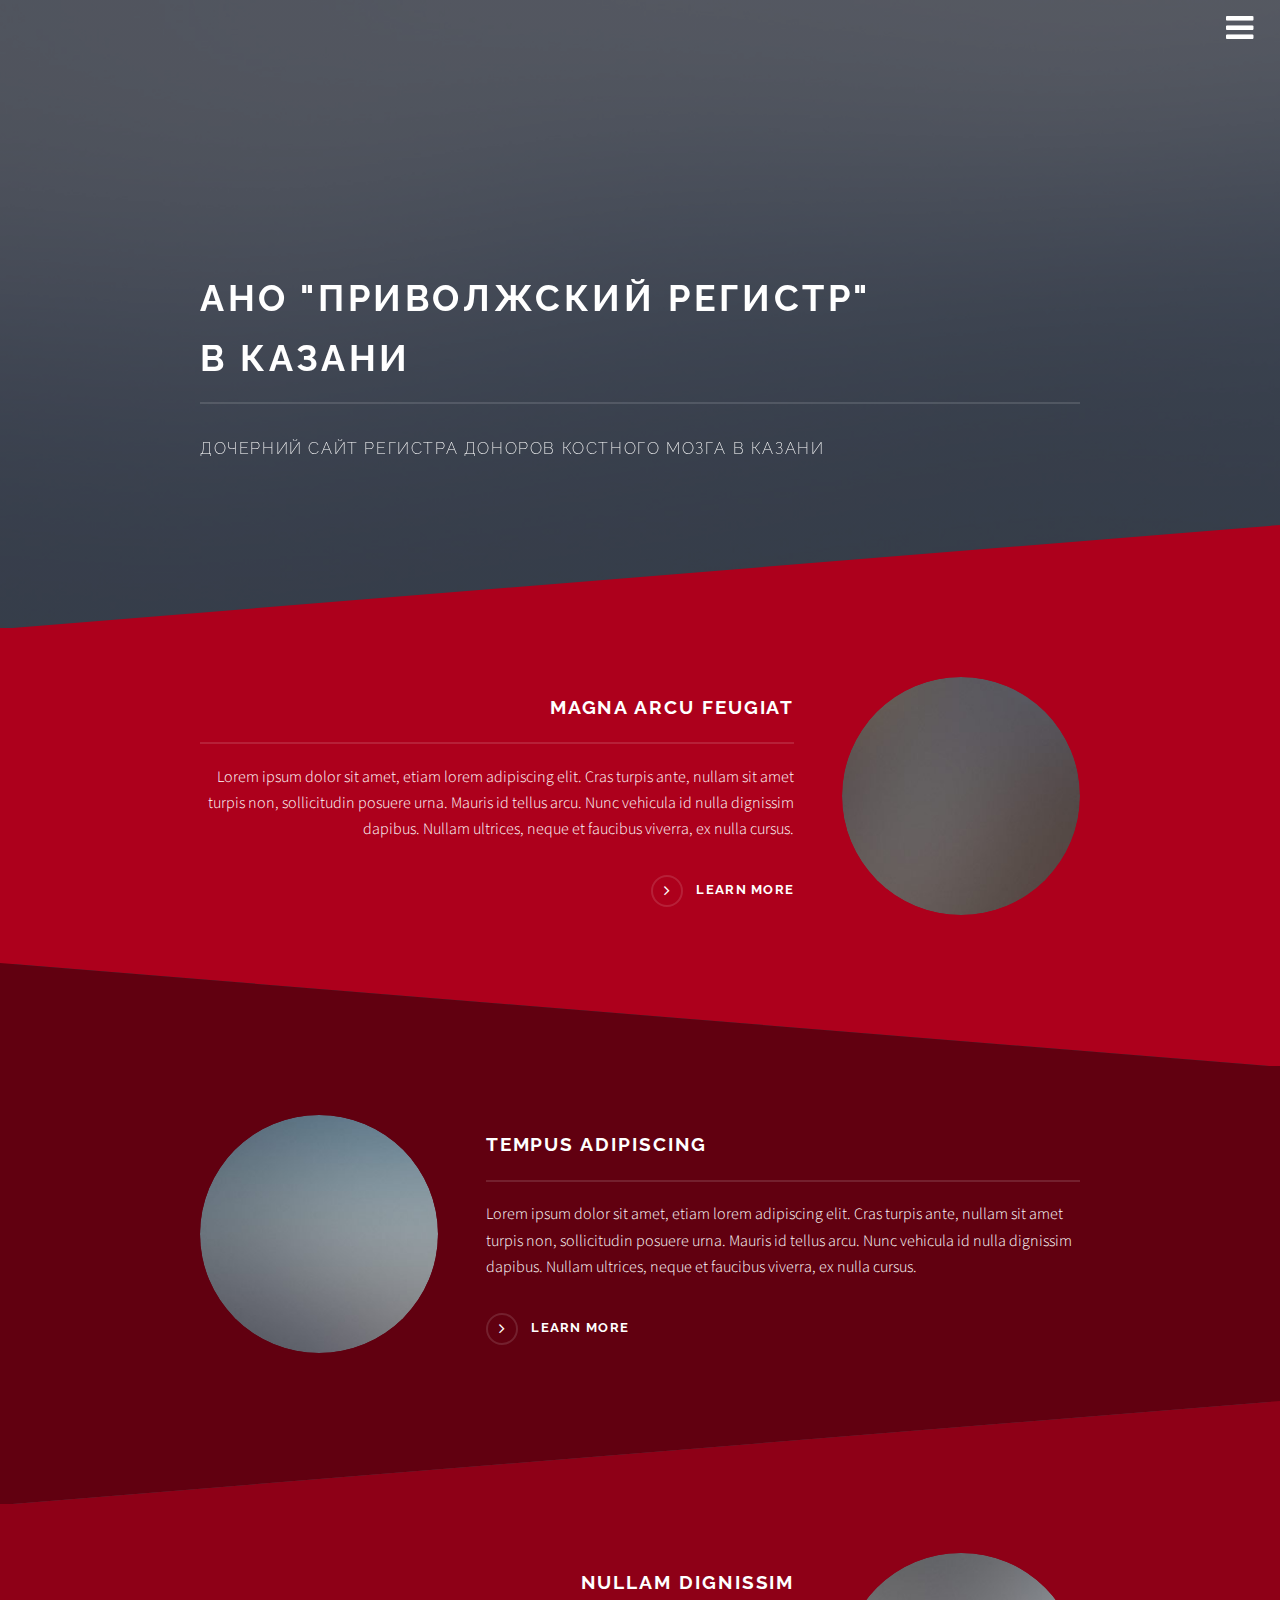
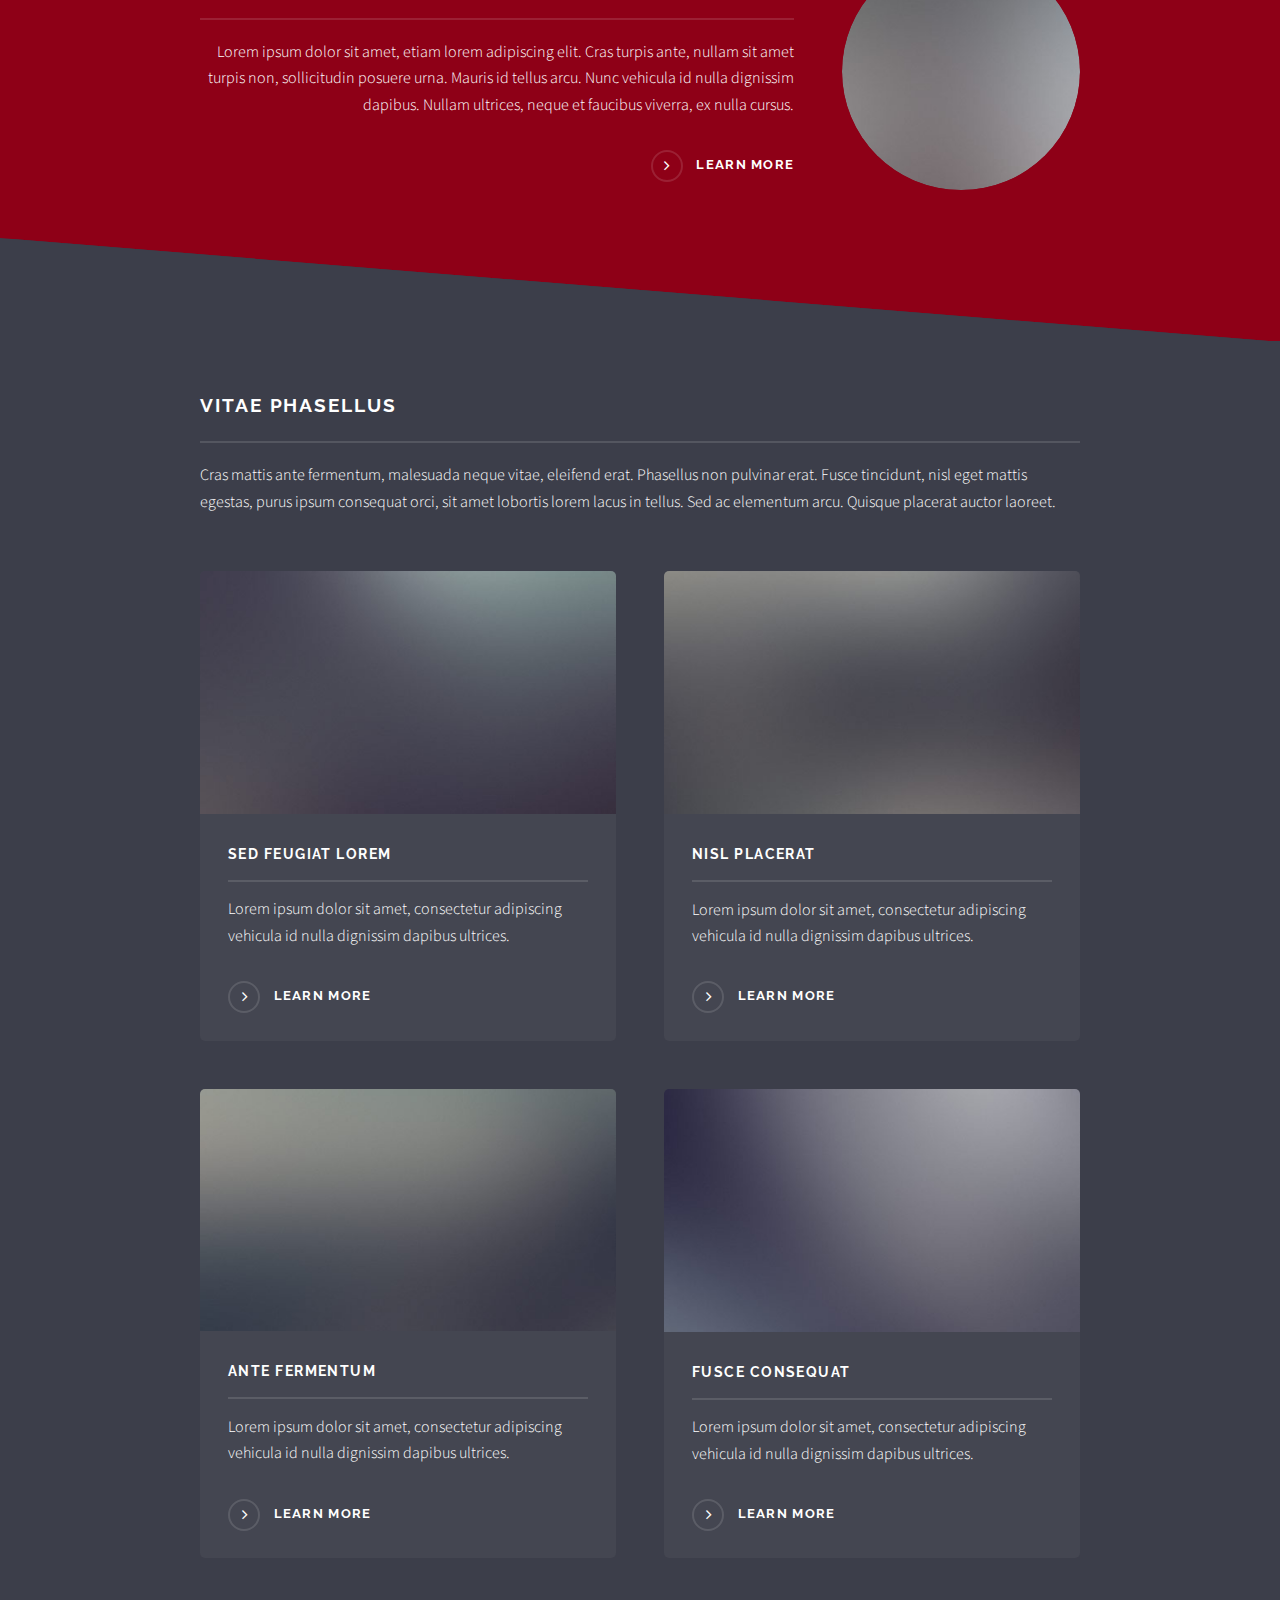
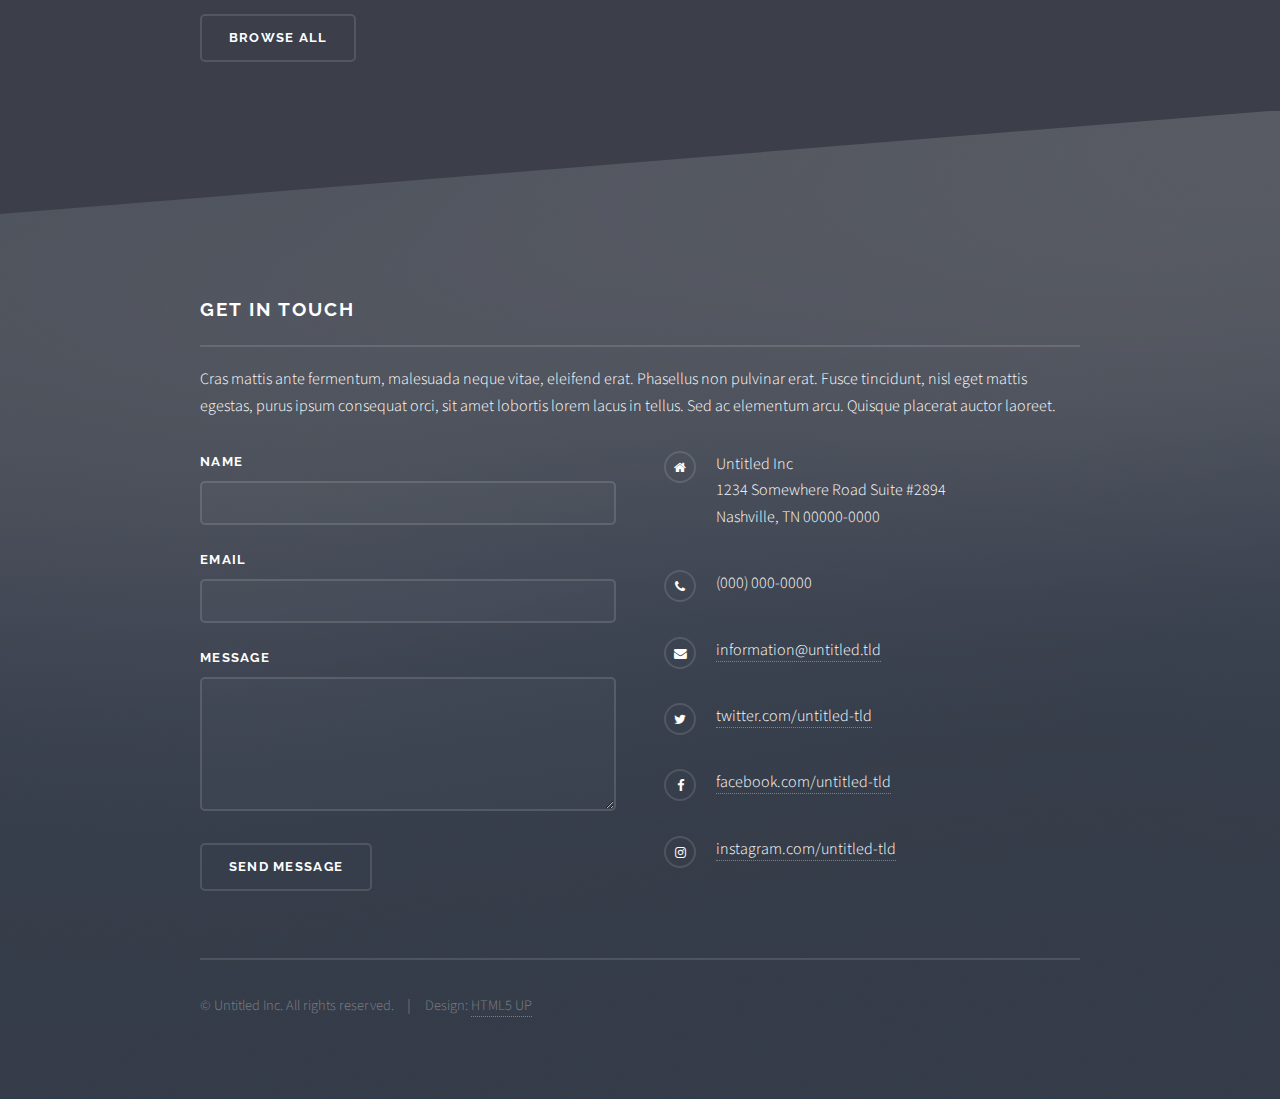
==== commit d6e65dc2: "change color and so;" ====
--- a/index.html
+++ b/index.html
@@ -6,7 +6,7 @@
 -->
 <html>
 	<head>
-		<title>Solid State by HTML5 UP</title>
+		<title>АНО "Приволжский регистр" в Казани</title>
 		<meta charset="utf-8" />
 		<meta name="viewport" content="width=device-width, initial-scale=1, user-scalable=no" />
 		<link rel="stylesheet" href="assets/css/main.css" />
@@ -19,7 +19,7 @@
 
 				<!-- Header -->
 					<header id="header" class="alt">
-						<h1><a href="index.html">Solid State</a></h1>
+						<h1><a href="index.html">АНО "Приволжский регистр" в Казани</a></h1>
 						<nav>
 							<a href="#menu"></a>
 						</nav>
@@ -28,13 +28,13 @@
 				<!-- Menu -->
 					<nav id="menu">
 						<div class="inner">
-							<h2>Menu</h2>
+							<!-- <h2>Menu</h2> -->
 							<ul class="links">
-								<li><a href="index.html">Home</a></li>
-								<li><a href="generic.html">Generic</a></li>
-								<li><a href="elements.html">Elements</a></li>
-								<li><a href="#">Log In</a></li>
-								<li><a href="#">Sign Up</a></li>
+								<li><a href="index.html">Главная</a></li>
+								<li><a href="generic.html">О регистре</a></li>
+								<li><a href="elements.html">Новости</a></li>
+								<li><a href="#">Акции</a></li>
+								<li><a href="#">Контакты</a></li>
 							</ul>
 							<a href="#" class="close">Close</a>
 						</div>
@@ -43,9 +43,9 @@
 				<!-- Banner -->
 					<section id="banner">
 						<div class="inner">
-							<div class="logo"><span class="icon fa-diamond"></span></div>
-							<h2>This is Solid State</h2>
-							<p>Another free + fully responsive site template by <a href="http://html5up.net">HTML5 UP</a></p>
+							<div class="logo"><span class="icon"><span class="rdkm_logo"></span></span></div>
+							<h2>АНО "Приволжский регистр" <br />в Казани</h2>
+							<p>дочерний сайт Регистра Доноров Костного Мозга в Казани</p>
 						</div>
 					</section>
 
@@ -65,7 +65,7 @@
 							</section>
 
 						<!-- Two -->
-							<section id="two" class="wrapper alt spotlight style2">
+							<section id="two" class="wrapper alt spotlight style6">
 								<div class="inner">
 									<a href="#" class="image"><img src="images/pic02.jpg" alt="" /></a>
 									<div class="content">
--- a/assets/css/main.css
+++ b/assets/css/main.css
@@ -78,8 +78,8 @@
   box-sizing: inherit; }
 
 body {
-  background-color: #2e3141;
-  background-image: linear-gradient(to top, rgba(46, 49, 65, 0.8), rgba(46, 49, 65, 0.8)), url("../../images/bg.jpg");
+  background-color: #3c3e4a;
+  background-image: linear-gradient(to top, rgba(60, 62, 74, 0.8), rgba(60, 62, 74, 0.8)), url("../../images/bg.jpg");
   background-size: auto,  cover;
   background-attachment: fixed,@@ -1246,7 +1246,7 @@
   input[type="tel"]:focus,
   select:focus,
   textarea:focus {
-    border-color: #5b6ba6; }
+    border-color: #c90323; }
 
 select {
   background-image: url("data:image/svg+xml;charset=utf8,%3Csvg xmlns='http://www.w3.org/2000/svg' width='40' height='40' preserveAspectRatio='none' viewBox='0 0 40 40'%3E%3Cpath d='M9.4,12.3l10.4,10.4l10.4-10.4c0.2-0.2,0.5-0.4,0.9-0.4c0.3,0,0.6,0.1,0.9,0.4l3.3,3.3c0.2,0.2,0.4,0.5,0.4,0.9 c0,0.4-0.1,0.6-0.4,0.9L20.7,31.9c-0.2,0.2-0.5,0.4-0.9,0.4c-0.3,0-0.6-0.1-0.9-0.4L4.3,17.3c-0.2-0.2-0.4-0.5-0.4-0.9 c0-0.4,0.1-0.6,0.4-0.9l3.3-3.3c0.2-0.2,0.5-0.4,0.9-0.4S9.1,12.1,9.4,12.3z' fill='rgba(255, 255, 255, 0.125)' /%3E%3C/svg%3E");
@@ -1258,7 +1258,7 @@
   text-overflow: ellipsis; }
   select option {
     color: #ffffff;
-    background: #2e3141; }
+    background: #3c3e4a; }
   select:focus::-ms-value {
     background-color: transparent; }
   select::-ms-expand {
@@ -1326,10 +1326,10 @@
     background: #ffffff;
     border-color: #ffffff;
     content: '\f00c';
-    color: #2e3141; }
+    color: #3c3e4a; }
   input[type="checkbox"]:focus + label:before,
   input[type="radio"]:focus + label:before {
-    border-color: #4c5c96; }
+    border-color: #AD001C; }
 
 input[type="checkbox"] + label:before {
   border-radius: 5px; }
@@ -1608,7 +1608,7 @@
       ul.pagination li > .page:hover {
         background-color: rgba(255, 255, 255, 0.025); }
       ul.pagination li > .page.active {
-        background-color: #4c5c96; }
+        background-color: #AD001C; }
     ul.pagination li:first-child {
       padding-right: 0.75em; }
     ul.pagination li:last-child {
@@ -1724,26 +1724,26 @@
   input[type="button"].primary,
   button.primary,
   .button.primary {
-    background-color: #4c5c96;
+    background-color: #AD001C;
     box-shadow: none; }
     input[type="submit"].primary:hover,
     input[type="reset"].primary:hover,
     input[type="button"].primary:hover,
     button.primary:hover,
     .button.primary:hover {
-      background-color: #53639e; }
+      background-color: #bb011f; }
     input[type="submit"].primary:active,
     input[type="reset"].primary:active,
     input[type="button"].primary:active,
     button.primary:active,
     .button.primary:active {
-      background-color: #45558d; }
+      background-color: #9e001a; }
     input[type="submit"].primary.icon:before,
     input[type="reset"].primary.icon:before,
     input[type="button"].primary.icon:before,
     button.primary.icon:before,
     .button.primary.icon:before {
-      color: #7985b0; }
+      color: #c24055; }
   input[type="submit"].fit,
   input[type="reset"].fit,
   input[type="button"].fit,
@@ -1793,7 +1793,7 @@
   margin: 0 0 2em 0; }
   .features article {
     padding: 1.75em 1.75em 0.1em 1.75em ;
-    background-color: #353849;
+    background-color: #444651;
     border-radius: 5px;
     margin: 1.5em 3em 1.5em 0;
     width: calc(50% - 1.5em); }
@@ -1837,7 +1837,7 @@
   -webkit-transition: background-color 0.2s ease-in-out;
   -ms-transition: background-color 0.2s ease-in-out;
   transition: background-color 0.2s ease-in-out;
-  background-color: rgba(53, 56, 73, 0.95);
+  background-color: rgba(68, 70, 81, 0.95);
   height: 3.5em;
   left: 0;
   line-height: 3.5em;
@@ -1874,8 +1874,7 @@
       display: inline-block;
       padding: 0 1em; }
       #header nav a:before {
-        float: right;
-        margin-left: 0.75em; }
+        float: right; }
       #header nav a[href="#menu"] {
         text-decoration: none;
         -moz-transition: background-color 0.2s ease-in-out;
@@ -1883,7 +1882,6 @@
         -ms-transition: background-color 0.2s ease-in-out;
         transition: background-color 0.2s ease-in-out;
         border-radius: 5px;
-        box-shadow: inset 0 0 0 2px rgba(255, 255, 255, 0.125);
         padding: 0 1.35em; }
         #header nav a[href="#menu"]:before {
           -moz-osx-font-smoothing: grayscale;
@@ -1893,7 +1891,8 @@
           font-weight: normal;
           text-transform: none !important; }
         #header nav a[href="#menu"]:before {
-          content: '\f0c9'; }
+          content: '\f0c9';
+          font-size: 2.5em; }
         #header nav a[href="#menu"]:hover {
           background-color: rgba(255, 255, 255, 0.025); }
         #header nav a[href="#menu"]:active {
@@ -1967,7 +1966,7 @@
   -ms-user-select: none;
   user-select: none;
   -webkit-tap-highlight-color: transparent;
-  background: rgba(46, 49, 65, 0.8);
+  background: rgba(60, 62, 74, 0.8);
   cursor: default;
   height: 100%;
   left: 0;
@@ -1988,7 +1987,7 @@
     -ms-transition: opacity 0.35s ease, -ms-transform 0.35s ease;
     transition: opacity 0.35s ease, transform 0.35s ease;
     -webkit-overflow-scrolling: touch;
-    background: #4c5c96;
+    background: #AD001C;
     border-radius: 5px;
     display: block;
     max-width: 100%;
@@ -2032,7 +2031,7 @@
         padding: 0.75em 0;
         text-transform: uppercase; }
         #menu .links li a:hover {
-          background: #45558d; }
+          background: #9e001a; }
   @media screen and (max-width: 736px) {
     #menu .inner {
       max-height: 100%;
@@ -2077,14 +2076,22 @@
     margin: 0 0 1.3em 0; }
     #banner .logo .icon {
       border-radius: 100%;
-      border: solid 2px rgba(255, 255, 255, 0.125);
       cursor: default;
       display: inline-block;
       font-size: 2em;
       height: 2.25em;
       line-height: 2.25em;
       text-align: center;
-      width: 2.25em; }
+      width: 4em;
+      height: 4em; }
+      #banner .logo .icon .rdkm_logo {
+        display: block;
+        background-image: url(https://im0.rusfond.ru/pics/registr_site/images/registr_logo_circle_1.svg);
+        background-repeat: no-repeat;
+        background-size: 130px;
+        background-position: -3px 1px;
+        width: 4em;
+        height: 4em; }
   #banner h2 {
     -moz-transition: opacity 0.5s ease, -moz-transform 0.5s ease, -moz-filter 0.25s ease;
     -webkit-transition: opacity 0.5s ease, -webkit-transform 0.5s ease, -webkit-filter 0.25s ease;
@@ -2134,8 +2141,8 @@
   @media screen and (max-width: 1280px) {
     #banner {
       padding: 7em 0 8.25em 0 ;
-      background-color: #2e3141;
-      background-image: linear-gradient(to top, rgba(46, 49, 65, 0.8), rgba(46, 49, 65, 0.8)), url("../../images/bg.jpg");
+      background-color: #3c3e4a;
+      background-image: linear-gradient(to top, rgba(60, 62, 74, 0.8), rgba(60, 62, 74, 0.8)), url("../../images/bg.jpg");
       background-size: auto,  cover;
       background-position: center,@@ -2208,8 +2215,8 @@
 @media screen and (max-width: 1280px) {
   #wrapper > header {
     padding: 9em 0 6.25em 0 ;
-    background-color: #2e3141;
-    background-image: linear-gradient(to top, rgba(46, 49, 65, 0.8), rgba(46, 49, 65, 0.8)), url("../../images/bg.jpg");
+    background-color: #3c3e4a;
+    background-image: linear-gradient(to top, rgba(60, 62, 74, 0.8), rgba(60, 62, 74, 0.8)), url("../../images/bg.jpg");
     background-size: auto,  cover;
     background-position: center,@@ -2239,15 +2246,15 @@
       font-size: 0.8em; } }
 
 .wrapper {
-  background-color: #2e3141;
+  background-color: #3c3e4a;
   margin: 6.5em 0;
   position: relative; }
   .wrapper:before, .wrapper:after {
-    background-image: url("data:image/svg+xml;charset=utf8,%3Csvg xmlns='http://www.w3.org/2000/svg' width='100' height='100' viewBox='0 0 100 100' preserveAspectRatio='none'%3E%3Cpolygon points='0,100 100,0 100,100' style='fill:%232e3141%3B' /%3E%3C/svg%3E"); }
+    background-image: url("data:image/svg+xml;charset=utf8,%3Csvg xmlns='http://www.w3.org/2000/svg' width='100' height='100' viewBox='0 0 100 100' preserveAspectRatio='none'%3E%3Cpolygon points='0,100 100,0 100,100' style='fill:%233c3e4a%3B' /%3E%3C/svg%3E"); }
   .wrapper:before {
-    box-shadow: inset 0 -1px 0 0 #2e3141, 0 1px 0 0 #2e3141; }
+    box-shadow: inset 0 -1px 0 0 #3c3e4a, 0 1px 0 0 #3c3e4a; }
   .wrapper:after {
-    box-shadow: inset 0 -1px 0 0 #2e3141, 0 1px 0 0 #2e3141; }
+    box-shadow: inset 0 -1px 0 0 #3c3e4a, 0 1px 0 0 #3c3e4a; }
   .wrapper:before, .wrapper:after {
     background-repeat: no-repeat;
     background-size: 100% 100%;
@@ -2281,53 +2288,53 @@
     margin: 0 auto;
     width: 55em; }
   .wrapper.style2 {
-    background-color: #353849; }
+    background-color: #444651; }
     .wrapper.style2:before, .wrapper.style2:after {
-      background-image: url("data:image/svg+xml;charset=utf8,%3Csvg xmlns='http://www.w3.org/2000/svg' width='100' height='100' viewBox='0 0 100 100' preserveAspectRatio='none'%3E%3Cpolygon points='0,100 100,0 100,100' style='fill:%23353849%3B' /%3E%3C/svg%3E"); }
+      background-image: url("data:image/svg+xml;charset=utf8,%3Csvg xmlns='http://www.w3.org/2000/svg' width='100' height='100' viewBox='0 0 100 100' preserveAspectRatio='none'%3E%3Cpolygon points='0,100 100,0 100,100' style='fill:%23444651%3B' /%3E%3C/svg%3E"); }
     .wrapper.style2:before {
-      box-shadow: inset 0 -1px 0 0 #353849, 0 1px 0 0 #353849; }
+      box-shadow: inset 0 -1px 0 0 #444651, 0 1px 0 0 #444651; }
     .wrapper.style2:after {
-      box-shadow: inset 0 -1px 0 0 #353849, 0 1px 0 0 #353849; }
+      box-shadow: inset 0 -1px 0 0 #444651, 0 1px 0 0 #444651; }
   .wrapper.style3 {
-    background-color: #3d4051; }
+    background-color: #4c4e58; }
     .wrapper.style3:before, .wrapper.style3:after {
-      background-image: url("data:image/svg+xml;charset=utf8,%3Csvg xmlns='http://www.w3.org/2000/svg' width='100' height='100' viewBox='0 0 100 100' preserveAspectRatio='none'%3E%3Cpolygon points='0,100 100,0 100,100' style='fill:%233d4051%3B' /%3E%3C/svg%3E"); }
+      background-image: url("data:image/svg+xml;charset=utf8,%3Csvg xmlns='http://www.w3.org/2000/svg' width='100' height='100' viewBox='0 0 100 100' preserveAspectRatio='none'%3E%3Cpolygon points='0,100 100,0 100,100' style='fill:%234c4e58%3B' /%3E%3C/svg%3E"); }
     .wrapper.style3:before {
-      box-shadow: inset 0 -1px 0 0 #3d4051, 0 1px 0 0 #3d4051; }
+      box-shadow: inset 0 -1px 0 0 #4c4e58, 0 1px 0 0 #4c4e58; }
     .wrapper.style3:after {
-      box-shadow: inset 0 -1px 0 0 #3d4051, 0 1px 0 0 #3d4051; }
+      box-shadow: inset 0 -1px 0 0 #4c4e58, 0 1px 0 0 #4c4e58; }
   .wrapper.style4 {
-    background-color: #454858; }
+    background-color: #55565f; }
     .wrapper.style4:before, .wrapper.style4:after {
-      background-image: url("data:image/svg+xml;charset=utf8,%3Csvg xmlns='http://www.w3.org/2000/svg' width='100' height='100' viewBox='0 0 100 100' preserveAspectRatio='none'%3E%3Cpolygon points='0,100 100,0 100,100' style='fill:%23454858%3B' /%3E%3C/svg%3E"); }
+      background-image: url("data:image/svg+xml;charset=utf8,%3Csvg xmlns='http://www.w3.org/2000/svg' width='100' height='100' viewBox='0 0 100 100' preserveAspectRatio='none'%3E%3Cpolygon points='0,100 100,0 100,100' style='fill:%2355565f%3B' /%3E%3C/svg%3E"); }
     .wrapper.style4:before {
-      box-shadow: inset 0 -1px 0 0 #454858, 0 1px 0 0 #454858; }
+      box-shadow: inset 0 -1px 0 0 #55565f, 0 1px 0 0 #55565f; }
     .wrapper.style4:after {
-      box-shadow: inset 0 -1px 0 0 #454858, 0 1px 0 0 #454858; }
+      box-shadow: inset 0 -1px 0 0 #55565f, 0 1px 0 0 #55565f; }
   .wrapper.style5 {
-    background-color: #4d5060; }
+    background-color: #5d5e66; }
     .wrapper.style5:before, .wrapper.style5:after {
-      background-image: url("data:image/svg+xml;charset=utf8,%3Csvg xmlns='http://www.w3.org/2000/svg' width='100' height='100' viewBox='0 0 100 100' preserveAspectRatio='none'%3E%3Cpolygon points='0,100 100,0 100,100' style='fill:%234d5060%3B' /%3E%3C/svg%3E"); }
+      background-image: url("data:image/svg+xml;charset=utf8,%3Csvg xmlns='http://www.w3.org/2000/svg' width='100' height='100' viewBox='0 0 100 100' preserveAspectRatio='none'%3E%3Cpolygon points='0,100 100,0 100,100' style='fill:%235d5e66%3B' /%3E%3C/svg%3E"); }
     .wrapper.style5:before {
-      box-shadow: inset 0 -1px 0 0 #4d5060, 0 1px 0 0 #4d5060; }
+      box-shadow: inset 0 -1px 0 0 #5d5e66, 0 1px 0 0 #5d5e66; }
     .wrapper.style5:after {
-      box-shadow: inset 0 -1px 0 0 #4d5060, 0 1px 0 0 #4d5060; }
+      box-shadow: inset 0 -1px 0 0 #5d5e66, 0 1px 0 0 #5d5e66; }
   .wrapper.style6 {
-    background-color: #555867; }
+    background-color: #66676c; }
     .wrapper.style6:before, .wrapper.style6:after {
-      background-image: url("data:image/svg+xml;charset=utf8,%3Csvg xmlns='http://www.w3.org/2000/svg' width='100' height='100' viewBox='0 0 100 100' preserveAspectRatio='none'%3E%3Cpolygon points='0,100 100,0 100,100' style='fill:%23555867%3B' /%3E%3C/svg%3E"); }
+      background-image: url("data:image/svg+xml;charset=utf8,%3Csvg xmlns='http://www.w3.org/2000/svg' width='100' height='100' viewBox='0 0 100 100' preserveAspectRatio='none'%3E%3Cpolygon points='0,100 100,0 100,100' style='fill:%2366676c%3B' /%3E%3C/svg%3E"); }
     .wrapper.style6:before {
-      box-shadow: inset 0 -1px 0 0 #555867, 0 1px 0 0 #555867; }
+      box-shadow: inset 0 -1px 0 0 #66676c, 0 1px 0 0 #66676c; }
     .wrapper.style6:after {
-      box-shadow: inset 0 -1px 0 0 #555867, 0 1px 0 0 #555867; }
+      box-shadow: inset 0 -1px 0 0 #66676c, 0 1px 0 0 #66676c; }
   .wrapper.spotlight {
-    background-color: #4c5c96; }
+    background-color: #AD001C; }
     .wrapper.spotlight:before, .wrapper.spotlight:after {
-      background-image: url("data:image/svg+xml;charset=utf8,%3Csvg xmlns='http://www.w3.org/2000/svg' width='100' height='100' viewBox='0 0 100 100' preserveAspectRatio='none'%3E%3Cpolygon points='0,100 100,0 100,100' style='fill:%234c5c96%3B' /%3E%3C/svg%3E"); }
+      background-image: url("data:image/svg+xml;charset=utf8,%3Csvg xmlns='http://www.w3.org/2000/svg' width='100' height='100' viewBox='0 0 100 100' preserveAspectRatio='none'%3E%3Cpolygon points='0,100 100,0 100,100' style='fill:%23AD001C%3B' /%3E%3C/svg%3E"); }
     .wrapper.spotlight:before {
-      box-shadow: inset 0 -1px 0 0 #4c5c96, 0 1px 0 0 #4c5c96; }
+      box-shadow: inset 0 -1px 0 0 #AD001C, 0 1px 0 0 #AD001C; }
     .wrapper.spotlight:after {
-      box-shadow: inset 0 -1px 0 0 #4c5c96, 0 1px 0 0 #4c5c96; }
+      box-shadow: inset 0 -1px 0 0 #AD001C, 0 1px 0 0 #AD001C; }
     .wrapper.spotlight .inner {
       display: -moz-flex;
       display: -webkit-flex;
@@ -2362,45 +2369,45 @@
     .wrapper.spotlight:nth-child(2n - 1) .image {
       margin: 0 0 2em 3em; }
     .wrapper.spotlight.style2 {
-      background-color: #45558d; }
+      background-color: #9e001a; }
       .wrapper.spotlight.style2:before, .wrapper.spotlight.style2:after {
-        background-image: url("data:image/svg+xml;charset=utf8,%3Csvg xmlns='http://www.w3.org/2000/svg' width='100' height='100' viewBox='0 0 100 100' preserveAspectRatio='none'%3E%3Cpolygon points='0,100 100,0 100,100' style='fill:%2345558d%3B' /%3E%3C/svg%3E"); }
+        background-image: url("data:image/svg+xml;charset=utf8,%3Csvg xmlns='http://www.w3.org/2000/svg' width='100' height='100' viewBox='0 0 100 100' preserveAspectRatio='none'%3E%3Cpolygon points='0,100 100,0 100,100' style='fill:%239e001a%3B' /%3E%3C/svg%3E"); }
       .wrapper.spotlight.style2:before {
-        box-shadow: inset 0 -1px 0 0 #45558d, 0 1px 0 0 #45558d; }
+        box-shadow: inset 0 -1px 0 0 #9e001a, 0 1px 0 0 #9e001a; }
       .wrapper.spotlight.style2:after {
-        box-shadow: inset 0 -1px 0 0 #45558d, 0 1px 0 0 #45558d; }
+        box-shadow: inset 0 -1px 0 0 #9e001a, 0 1px 0 0 #9e001a; }
     .wrapper.spotlight.style3 {
-      background-color: #3f4e85; }
+      background-color: #8e0017; }
       .wrapper.spotlight.style3:before, .wrapper.spotlight.style3:after {
-        background-image: url("data:image/svg+xml;charset=utf8,%3Csvg xmlns='http://www.w3.org/2000/svg' width='100' height='100' viewBox='0 0 100 100' preserveAspectRatio='none'%3E%3Cpolygon points='0,100 100,0 100,100' style='fill:%233f4e85%3B' /%3E%3C/svg%3E"); }
+        background-image: url("data:image/svg+xml;charset=utf8,%3Csvg xmlns='http://www.w3.org/2000/svg' width='100' height='100' viewBox='0 0 100 100' preserveAspectRatio='none'%3E%3Cpolygon points='0,100 100,0 100,100' style='fill:%238e0017%3B' /%3E%3C/svg%3E"); }
       .wrapper.spotlight.style3:before {
-        box-shadow: inset 0 -1px 0 0 #3f4e85, 0 1px 0 0 #3f4e85; }
+        box-shadow: inset 0 -1px 0 0 #8e0017, 0 1px 0 0 #8e0017; }
       .wrapper.spotlight.style3:after {
-        box-shadow: inset 0 -1px 0 0 #3f4e85, 0 1px 0 0 #3f4e85; }
+        box-shadow: inset 0 -1px 0 0 #8e0017, 0 1px 0 0 #8e0017; }
     .wrapper.spotlight.style4 {
-      background-color: #39477c; }
+      background-color: #7f0015; }
       .wrapper.spotlight.style4:before, .wrapper.spotlight.style4:after {
-        background-image: url("data:image/svg+xml;charset=utf8,%3Csvg xmlns='http://www.w3.org/2000/svg' width='100' height='100' viewBox='0 0 100 100' preserveAspectRatio='none'%3E%3Cpolygon points='0,100 100,0 100,100' style='fill:%2339477c%3B' /%3E%3C/svg%3E"); }
+        background-image: url("data:image/svg+xml;charset=utf8,%3Csvg xmlns='http://www.w3.org/2000/svg' width='100' height='100' viewBox='0 0 100 100' preserveAspectRatio='none'%3E%3Cpolygon points='0,100 100,0 100,100' style='fill:%237f0015%3B' /%3E%3C/svg%3E"); }
       .wrapper.spotlight.style4:before {
-        box-shadow: inset 0 -1px 0 0 #39477c, 0 1px 0 0 #39477c; }
+        box-shadow: inset 0 -1px 0 0 #7f0015, 0 1px 0 0 #7f0015; }
       .wrapper.spotlight.style4:after {
-        box-shadow: inset 0 -1px 0 0 #39477c, 0 1px 0 0 #39477c; }
+        box-shadow: inset 0 -1px 0 0 #7f0015, 0 1px 0 0 #7f0015; }
     .wrapper.spotlight.style5 {
-      background-color: #324072; }
+      background-color: #700012; }
       .wrapper.spotlight.style5:before, .wrapper.spotlight.style5:after {
-        background-image: url("data:image/svg+xml;charset=utf8,%3Csvg xmlns='http://www.w3.org/2000/svg' width='100' height='100' viewBox='0 0 100 100' preserveAspectRatio='none'%3E%3Cpolygon points='0,100 100,0 100,100' style='fill:%23324072%3B' /%3E%3C/svg%3E"); }
+        background-image: url("data:image/svg+xml;charset=utf8,%3Csvg xmlns='http://www.w3.org/2000/svg' width='100' height='100' viewBox='0 0 100 100' preserveAspectRatio='none'%3E%3Cpolygon points='0,100 100,0 100,100' style='fill:%23700012%3B' /%3E%3C/svg%3E"); }
       .wrapper.spotlight.style5:before {
-        box-shadow: inset 0 -1px 0 0 #324072, 0 1px 0 0 #324072; }
+        box-shadow: inset 0 -1px 0 0 #700012, 0 1px 0 0 #700012; }
       .wrapper.spotlight.style5:after {
-        box-shadow: inset 0 -1px 0 0 #324072, 0 1px 0 0 #324072; }
+        box-shadow: inset 0 -1px 0 0 #700012, 0 1px 0 0 #700012; }
     .wrapper.spotlight.style6 {
-      background-color: #2d3a69; }
+      background-color: #610010; }
       .wrapper.spotlight.style6:before, .wrapper.spotlight.style6:after {
-        background-image: url("data:image/svg+xml;charset=utf8,%3Csvg xmlns='http://www.w3.org/2000/svg' width='100' height='100' viewBox='0 0 100 100' preserveAspectRatio='none'%3E%3Cpolygon points='0,100 100,0 100,100' style='fill:%232d3a69%3B' /%3E%3C/svg%3E"); }
+        background-image: url("data:image/svg+xml;charset=utf8,%3Csvg xmlns='http://www.w3.org/2000/svg' width='100' height='100' viewBox='0 0 100 100' preserveAspectRatio='none'%3E%3Cpolygon points='0,100 100,0 100,100' style='fill:%23610010%3B' /%3E%3C/svg%3E"); }
       .wrapper.spotlight.style6:before {
-        box-shadow: inset 0 -1px 0 0 #2d3a69, 0 1px 0 0 #2d3a69; }
+        box-shadow: inset 0 -1px 0 0 #610010, 0 1px 0 0 #610010; }
       .wrapper.spotlight.style6:after {
-        box-shadow: inset 0 -1px 0 0 #2d3a69, 0 1px 0 0 #2d3a69; }
+        box-shadow: inset 0 -1px 0 0 #610010, 0 1px 0 0 #610010; }
   @media screen and (max-width: 980px) {
     .wrapper {
       margin: 4.75em 0; }
@@ -2500,8 +2507,8 @@
 
 @media screen and (max-width: 1280px) {
   #footer {
-    background-color: #2e3141;
-    background-image: linear-gradient(to top, rgba(46, 49, 65, 0.8), rgba(46, 49, 65, 0.8)), url("../../images/bg.jpg");
+    background-color: #3c3e4a;
+    background-image: linear-gradient(to top, rgba(60, 62, 74, 0.8), rgba(60, 62, 74, 0.8)), url("../../images/bg.jpg");
     background-size: auto,  cover;
     background-position: center,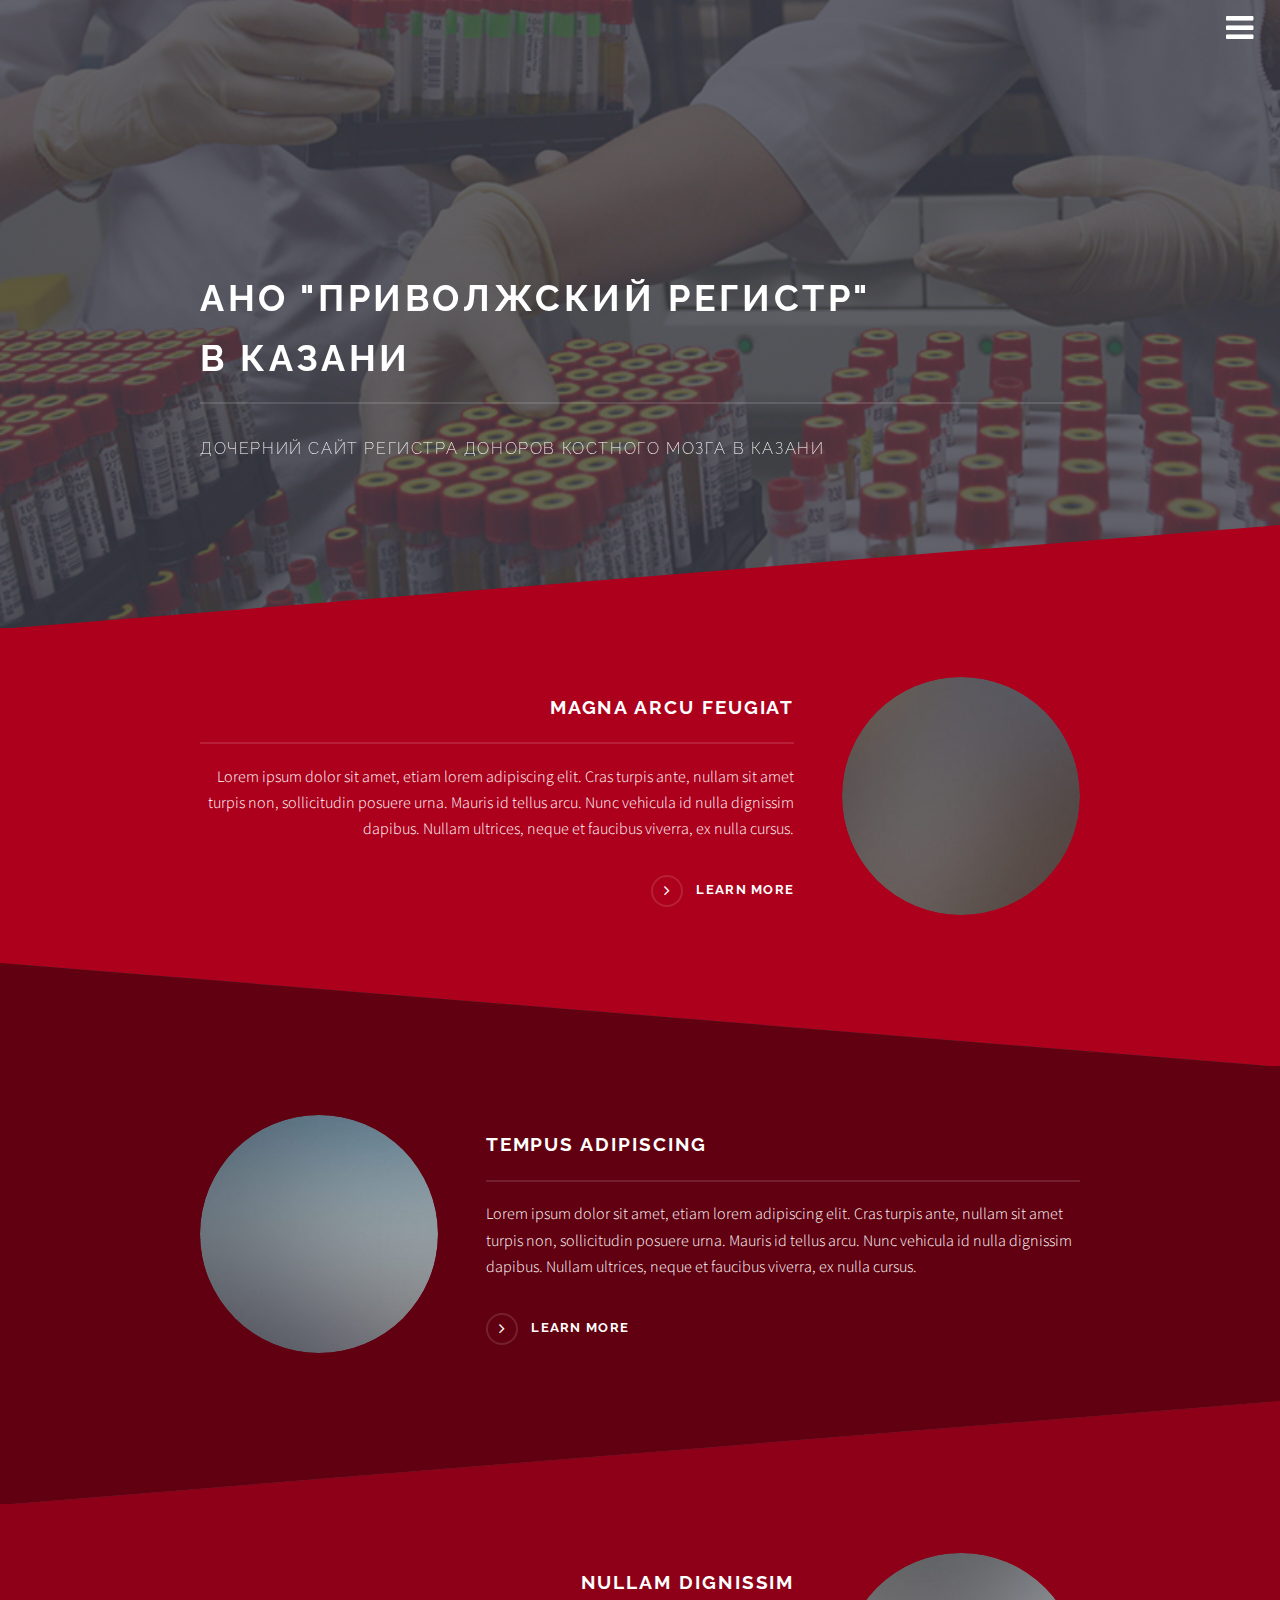
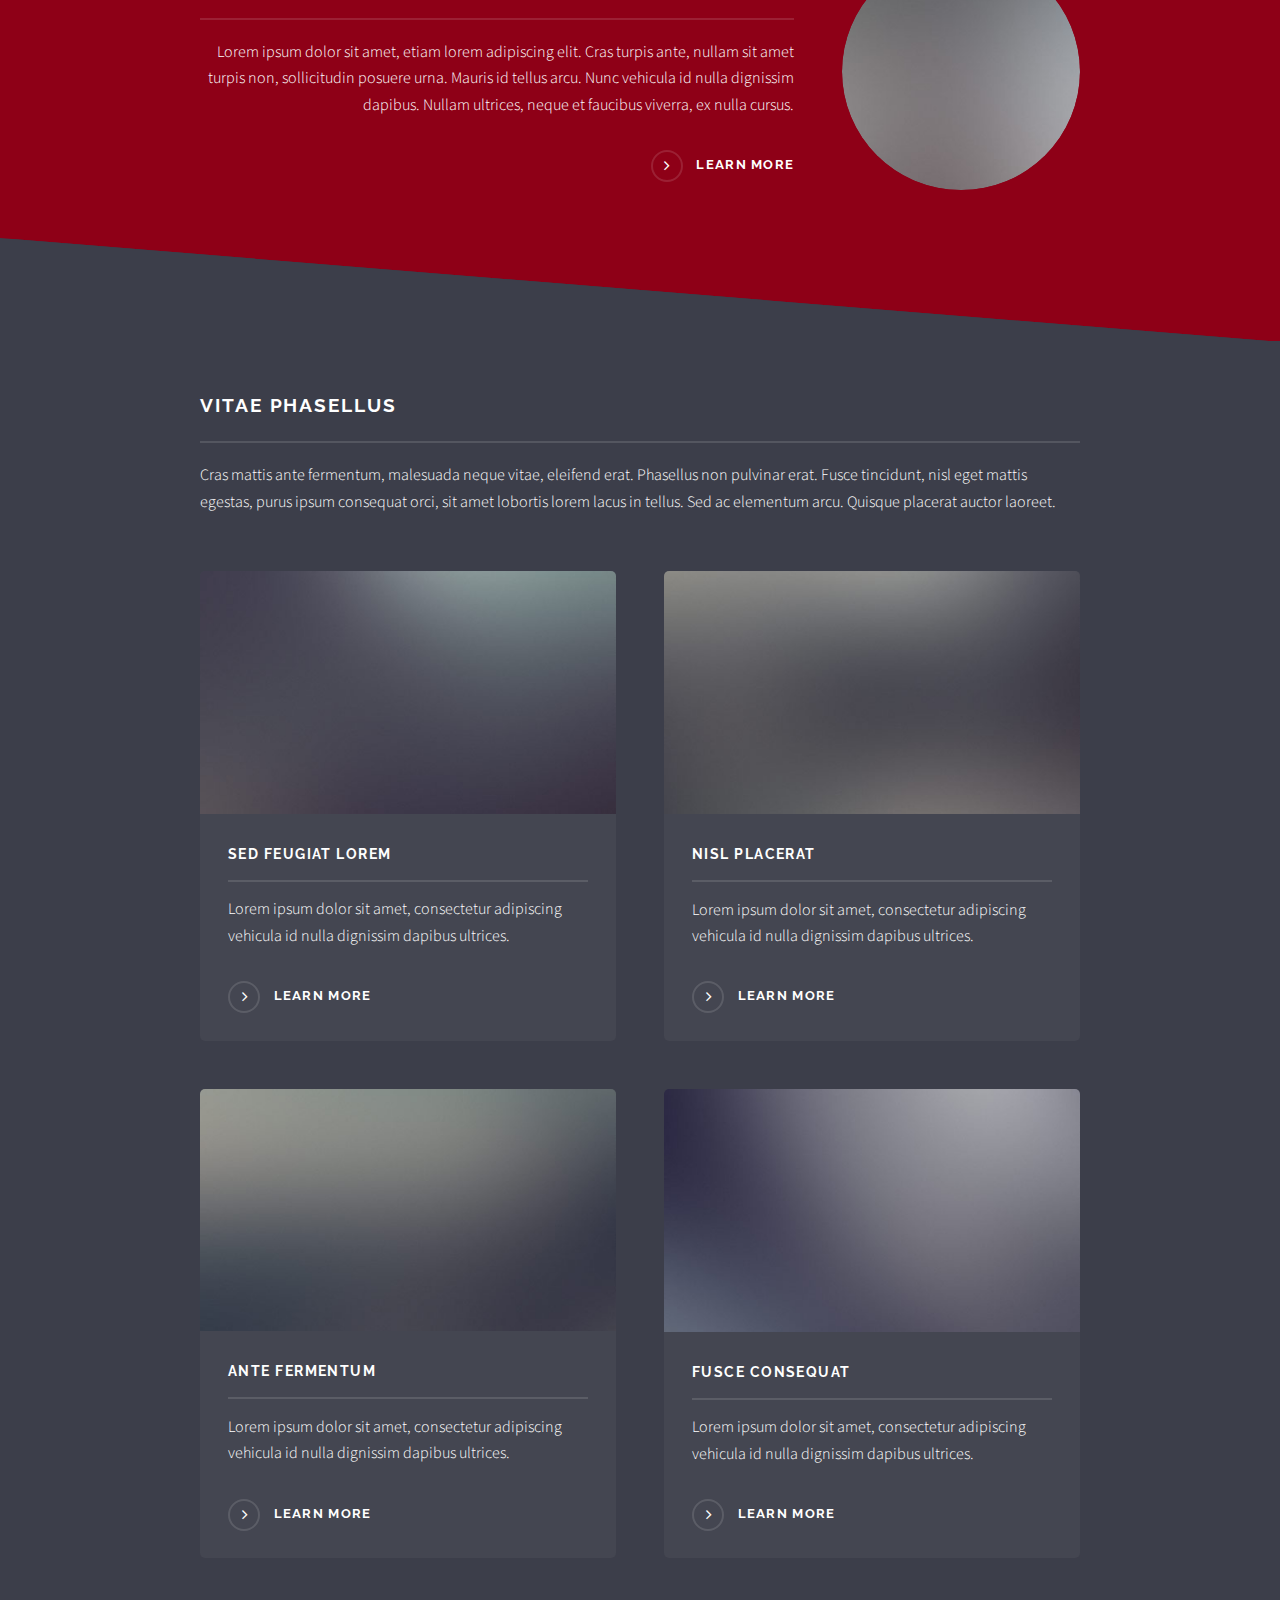
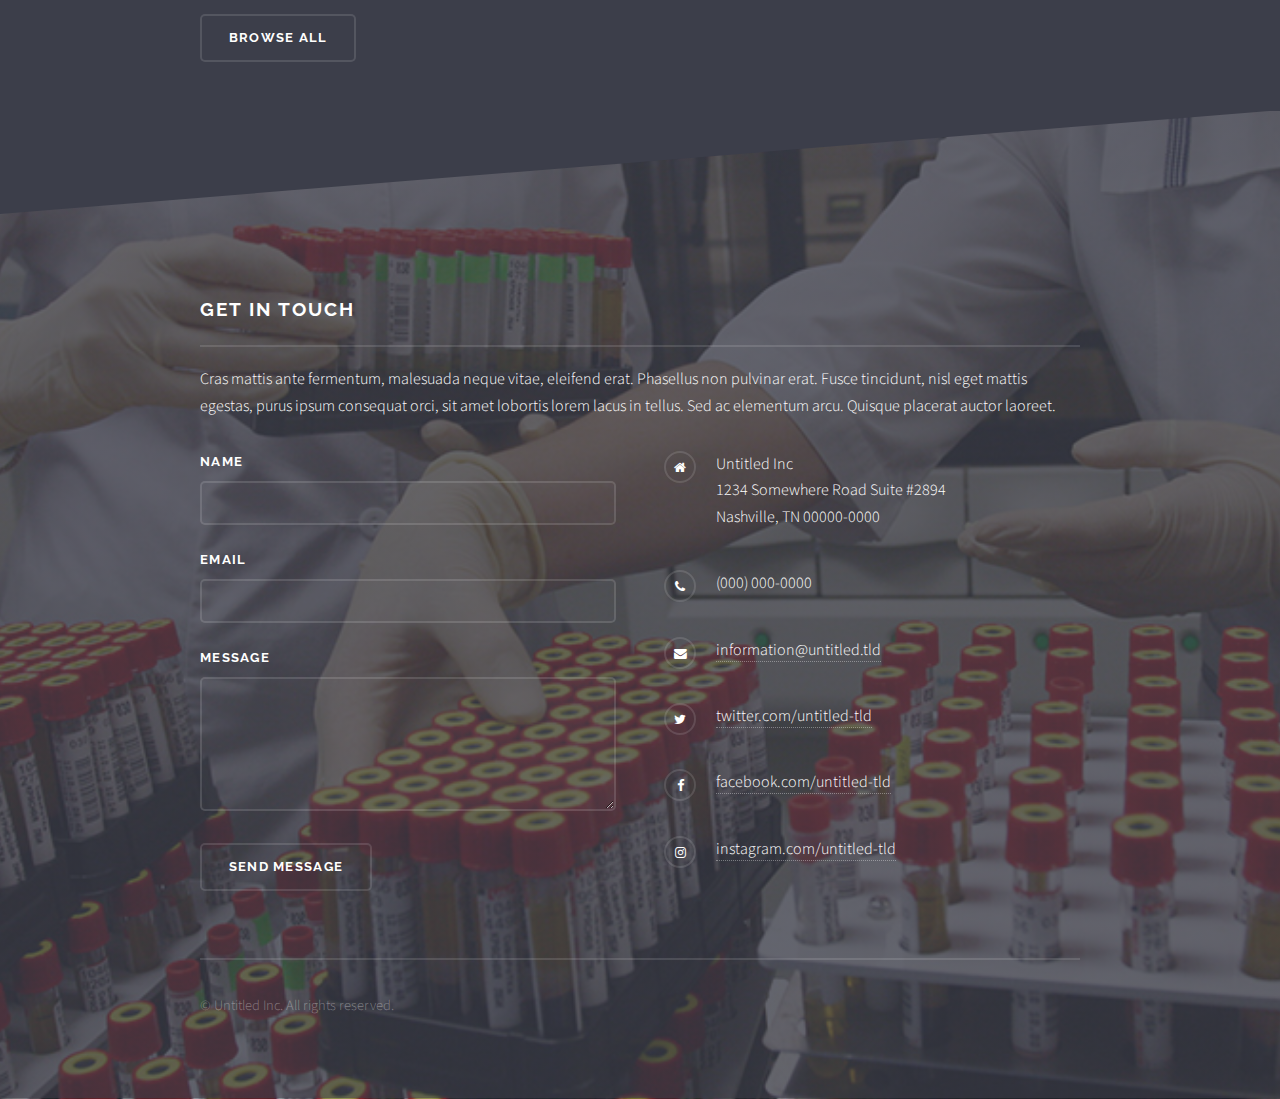
==== commit 49b86e4c: "change bg image;" ====
--- a/index.html
+++ b/index.html
@@ -164,7 +164,7 @@
 								<li class="fa-instagram"><a href="#">instagram.com/untitled-tld</a></li>
 							</ul>
 							<ul class="copyright">
-								<li>&copy; Untitled Inc. All rights reserved.</li><li>Design: <a href="http://html5up.net">HTML5 UP</a></li>
+								<li>&copy; Untitled Inc. All rights reserved.</li>
 							</ul>
 						</div>
 					</section>
